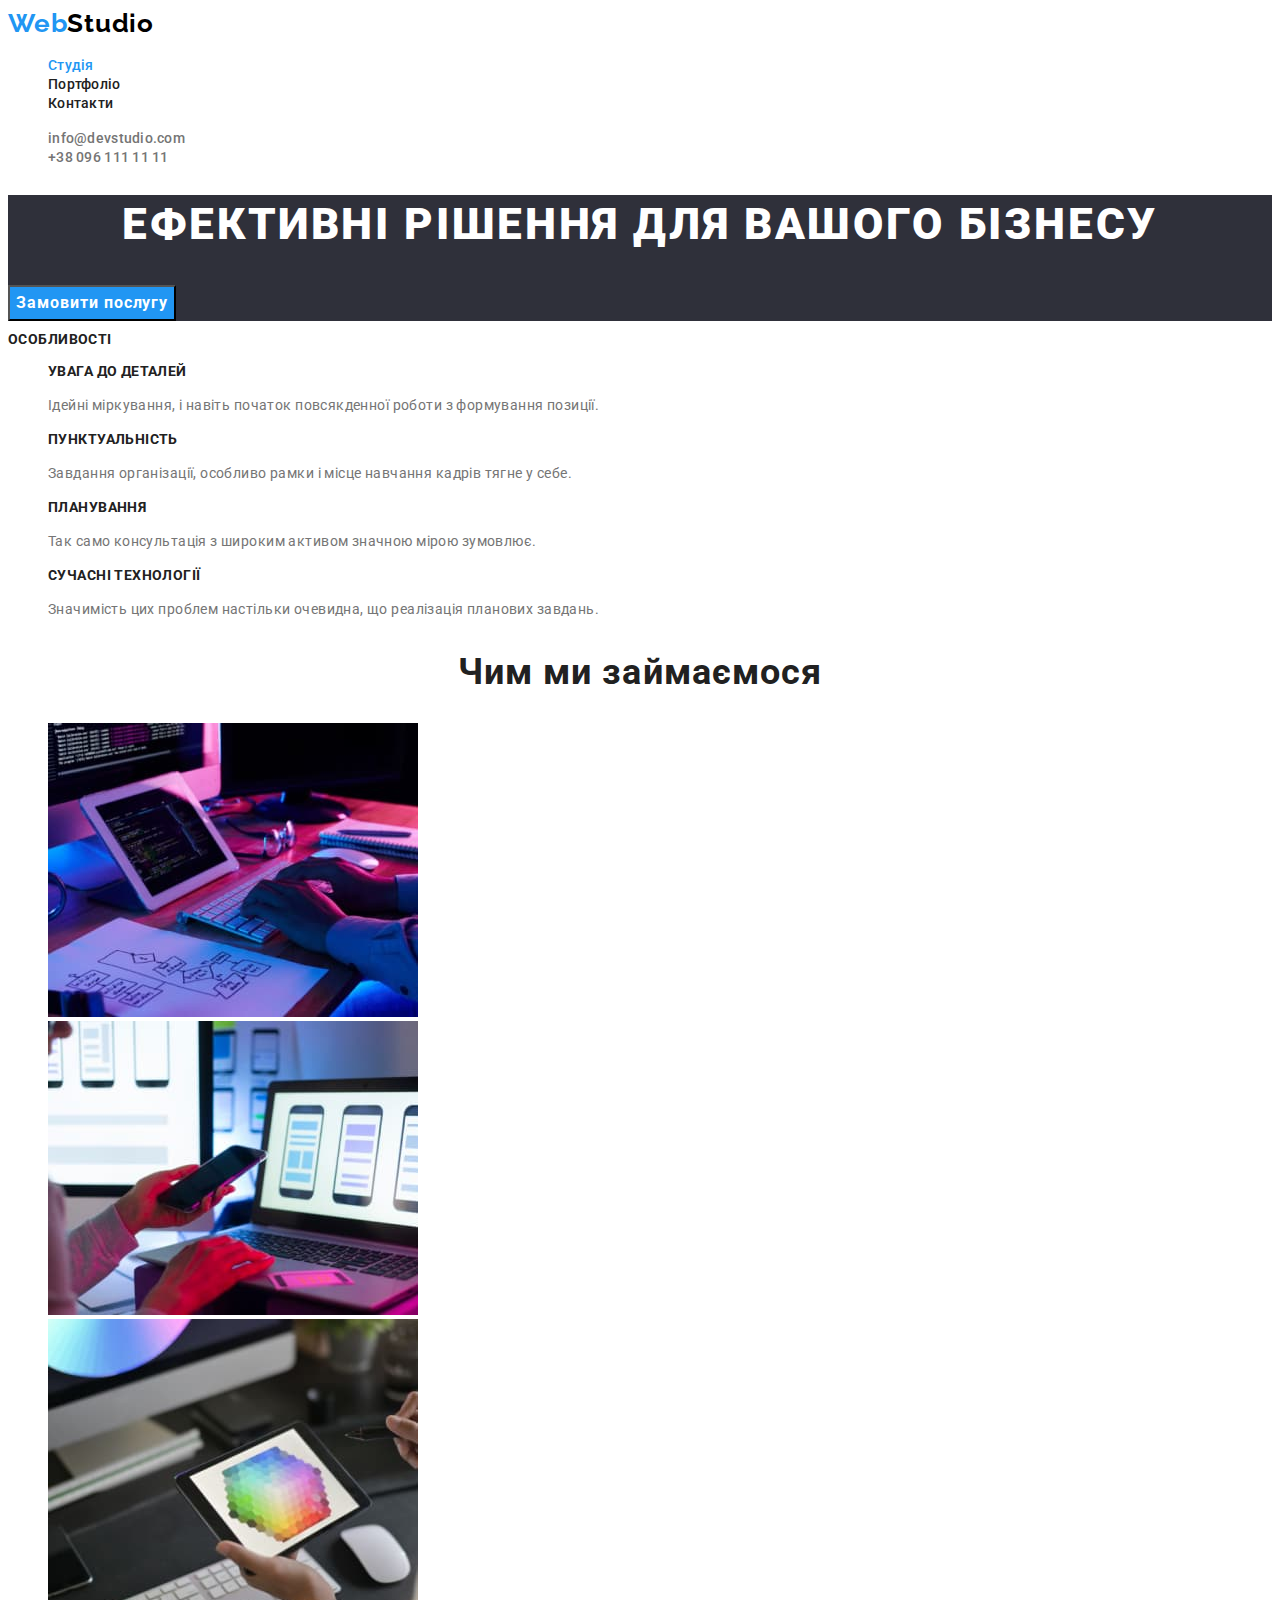
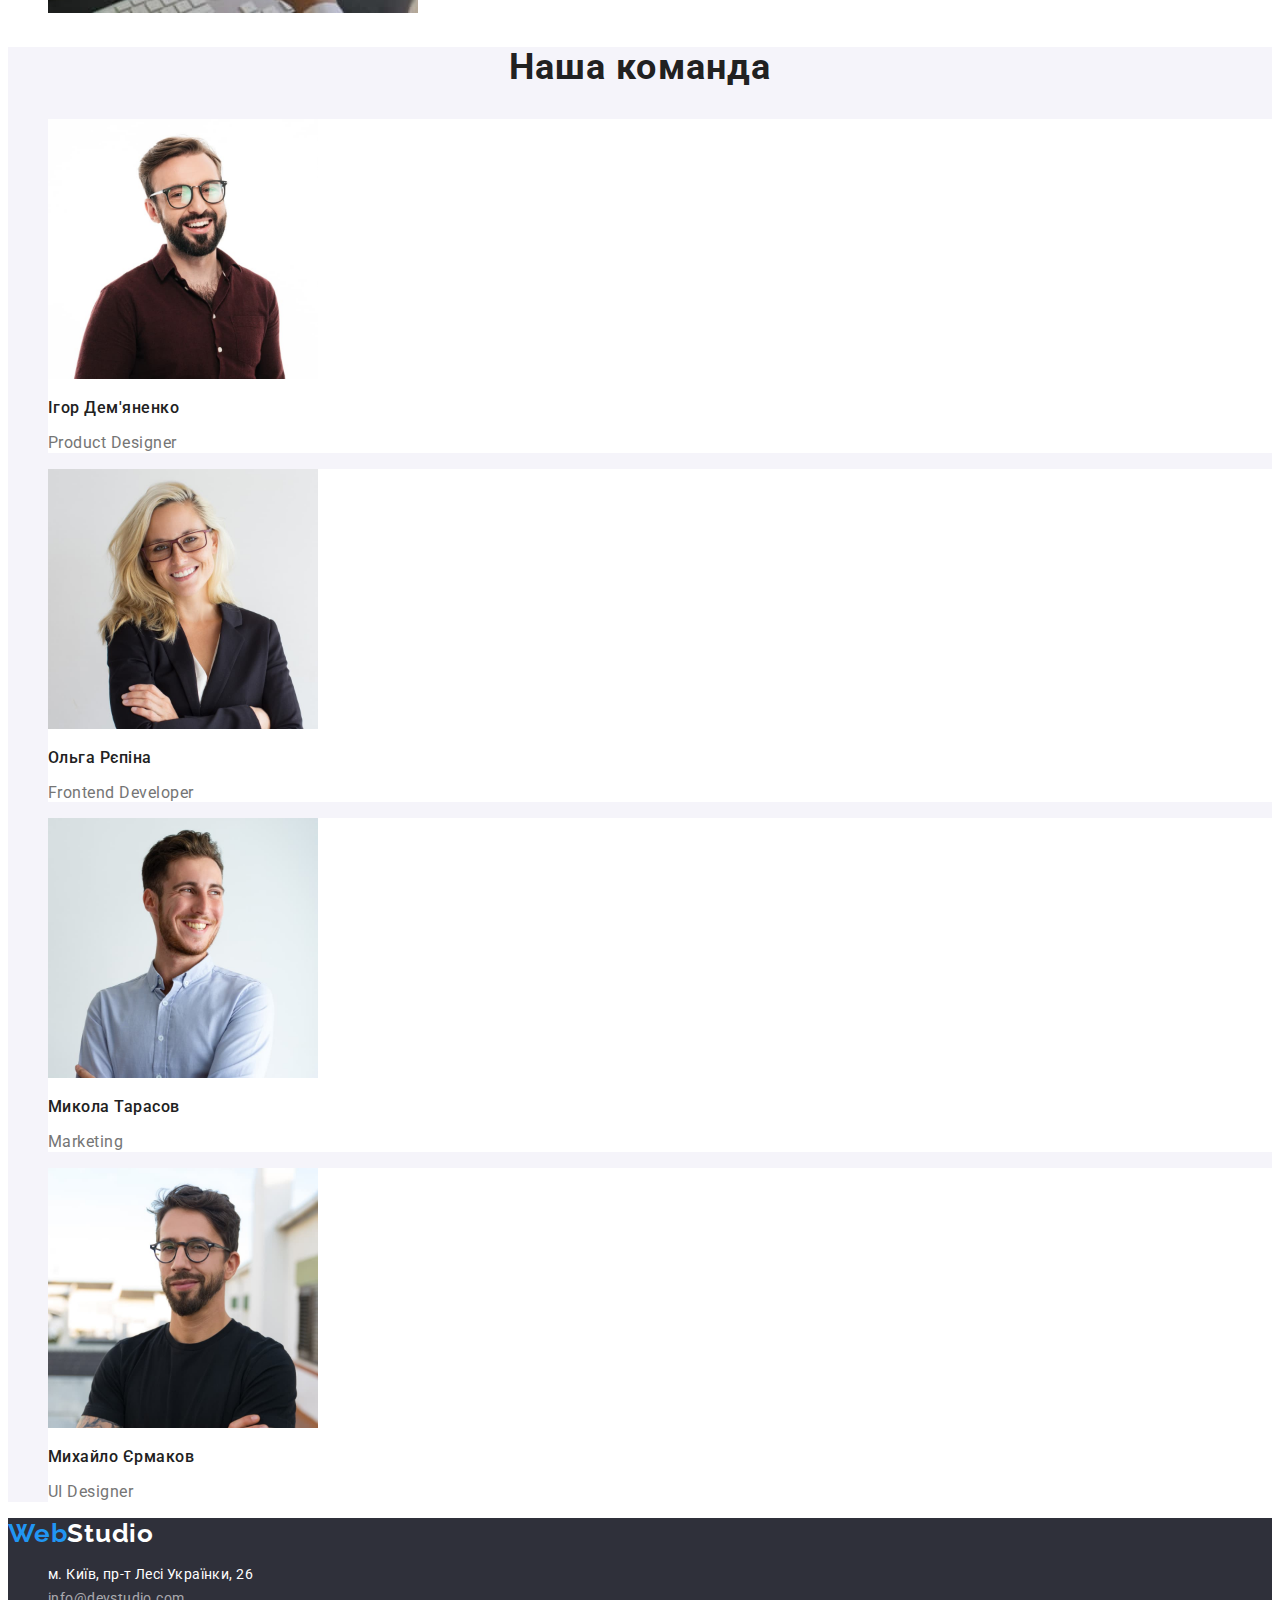
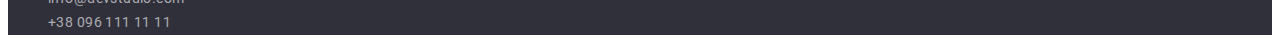
==== index.html @ f4d47941 "Summary" ====
<!DOCTYPE html>
<html lang="uk">
  <head>
    <meta charset="UTF-8" />
    <meta http-equiv="X-UA-Compatible" content="IE=edge" />
    <meta name="viewport" content="width=device-width, initial-scale=1.0" />
    <title>Document</title>
    <link
      href="https://fonts.googleapis.com/css2?family=Raleway:wght@700&family=Roboto:wght@400;500;700;900&display=swap"
      rel="stylesheet"
    />
    <link rel="stylesheet" href="./css/styles.css" />
  </head>

  <body>
    <!--Header nav + cont.-->

    <header>
      <nav>
        <a href="./index.html" class="logo"><span>Web</span>Studio</a>

        <ul class="site-nav">
          <li>
            <a href="./index.html" class="link-current">Студія</a>
          </li>
          <li>
            <a href="./portfolio.html" class="link">Портфоліо</a>
          </li>
          <li>
            <a href="" class="link">Контакти</a>
          </li>
        </ul>
      </nav>

      <ul class="contact-nav">
        <li>
          <a href="mailto:info@devstudio.com">info@devstudio.com</a>
        </li>
        <li>
          <a href="tell:+380961111111">+38 096 111 11 11</a>
        </li>
      </ul>
    </header>

    <main>
      <!--Герой банер с заголовком-->

      <section class="hero">
        <h1 class="hero-title">Ефективні рішення для вашого бізнесу</h1>

        <button type="button" class="button-primary">Замовити послугу</button>
      </section>

      <!--Особливості (ЗАГОЛОВОК h1 прибрати в CSS)-->

      <section class="features">
        <h2 class="title">Особливості</h2>
        <ul>
          <li>
            <h3 class="title">Увага до деталей</h3>
            <p class="features-text">
              Ідейні міркування, і навіть початок повсякденної роботи з формування позиції.
            </p>
          </li>
          <li>
            <h3 class="title">Пунктуальність</h3>
            <p class="features-text">
              Завдання організації, особливо рамки і місце навчання кадрів тягне у себе.
            </p>
          </li>
          <li>
            <h3 class="title">Планування</h3>
            <p class="features-text">
              Так само консультація з широким активом значною мірою зумовлює.
            </p>
          </li>
          <li>
            <h3 class="title">Сучасні технології</h3>
            <p class="features-text">
              Значимість цих проблем настільки очевидна, що реалізація планових завдань.
            </p>
          </li>
        </ul>
      </section>

      <!--Чим ми займаємось-->

      <section class="list-works">
        <h2 class="title">Чим ми займаємося</h2>

        <ul>
          <li>
            <img src="./images/box1.jpg" width="370" alt="верстка сайтів" />
          </li>
          <li>
            <img src="./images/box2.jpg" width="370" alt="зовнішній вигляд веб-сторінок" />
          </li>
          <li><img src="./images/box3.jpg" width="370" alt="дизайн" /></li>
        </ul>
      </section>

      <!--Наша команда-->

      <section class="team">
        <h2 class="title">Наша команда</h2>

        <ul>
          <li class="team-user1">
            <img src="./images/1.jpg" width="270" alt="чоловік в окулярах" />
            <h3 class="title-users">Ігор Дем'яненко</h3>
            <p class="text">Product Designer</p>
          </li>

          <li class="team-user2">
            <img src="./images/2.jpg" width="270" alt="дівчина в окулярах та піджаку" />
            <h3 class="title-users">Ольга Рєпіна</h3>
            <p class="text">Frontend Developer</p>
          </li>

          <li class="team-user3">
            <img src="./images/3.jpg" width="270" alt="чоловік в світлій сорочці" />
            <h3 class="title-users">Микола Тарасов</h3>
            <p class="text">Marketing</p>
          </li>

          <li class="team-user4">
            <img src="./images/4.jpg" width="270" alt="чоловік в футболці з бородою" />
            <h3 class="title-users">Михайло Єрмаков</h3>
            <p class="text">UI Designer</p>
          </li>
        </ul>
      </section>
    </main>

    <!--Підвал-->

    <footer>
      <a href="./index.html" class="logo-secondary"><span>Web</span>Studio</a>

      <address>
        <ul>
          <li>
            <a
              class="link-maps"
              href="https://goo.gl/maps/CPtrU1FHBa2aNyZL9"
              target="_blank"
              rel="noopener noreferrer"
              >м. Київ, пр-т Лесі Українки, 26</a
            >
          </li>
          <li>
            <a class="contact-nav-secondary" href="mailto:info@devstudio.com">info@devstudio.com</a>
          </li>
          <li>
            <a class="contact-nav-secondary" href="tell:+380961111111">+38 096 111 11 11</a>
          </li>
        </ul>
      </address>
    </footer>
  </body>
</html>
---- css/styles.css ----
/* цвет остновного текста #212121 */
/* вторичный цвет текста  #757575 */

/* основной фон background: #FFFFFF; */
/* фон команда background: #F5F4FA; */
/* футер фон background: #2F303A; */

/* синий цвет кнопки и Веб #2196F3 */
/* белый #212121 */
/* текст с прозрачн  color: rgba(255, 255, 255, 0.6); */
/* цвет остновного текста #212121 */

:root {
  /* текс */
  --primary-text-color: #757575;
  --title-text-color: #212121;
  --accent-text-color: #2196f3;
  --logo-black-color: #000000;
  --base-white-color: #ffffff;

  /* фон */
  --primary-bg-color: #ffffff;
  --accent-bg-color: #2f303a;
  --accent-secondary-bg-color: #2196f3;
  --base-white-bg-color: #ffffff;
  --secondary-bg-color: #f5f4fa;
}

body {
  color: var(--primary-text-color);
  background-color: var(--primary-bg-color);

  font-family: 'Roboto', sans-serif;
}

ul {
  list-style: none;
}

/* Header nav+cont. */
header {
}

.logo {
  color: var(--logo-black-color);

  font-family: 'Raleway', sans-serif;
  font-style: normal;
  font-weight: 700;
  font-size: 26px;
  line-height: 1.19;
  letter-spacing: 0.03em;
  text-decoration: none;
}

.logo span {
  color: var(--accent-text-color);
}

.site-nav a {
  color: var(--title-text-color);

  font-weight: 500;
  font-size: 14px;
  line-height: 1.14;
  letter-spacing: 0.02em;
  text-decoration: none;
}

.contact-nav a {
  color: var(--primary-text-color);

  font-weight: 500;
  font-size: 14px;
  line-height: 1.14;
  letter-spacing: 0.02em;
  text-decoration: none;
}

.site-nav .link:hover,
.site-nav .link:focus {
  color: var(--accent-text-color);
}

.site-nav .link-current {
  color: var(--accent-text-color);
}

.contact-nav :hover,
.contact-nav :focus {
  color: var(--accent-text-color);
}

/* Герой банер с заголовком */

.hero {
  background-color: var(--accent-bg-color);
}

.hero-title {
  color: var(--base-white-color);

  font-weight: 900;
  font-size: 44px;
  line-height: 1.36;
  text-align: center;
  letter-spacing: 0.06em;
  text-transform: uppercase;
}

/* Button */

.button-primary {
    cursor: pointer;

  color: var(--base-white-color);
  background-color: var(--accent-secondary-bg-color);

  font-family: inherit;
  font-weight: 700;
  font-size: 16px;
  line-height: 1.88;
  display: flex;
  align-items: center;
  text-align: center;
  letter-spacing: 0.06em;
}

.button-secondary {
    cursor: pointer;

  color: var(--title-text-color);
  background: var(--secondary-bg-color);

  font-family: inherit;
  font-weight: 500;
  font-size: 16px;
  line-height: 1.63;
  text-align: center;
  letter-spacing: 0.03em;
}

.button-secondary:hover,
.button-secondary:focus {
  color: var(--base-white-color);
  background-color: var(--accent-secondary-bg-color);
}

/* Особливості (ЗАГОЛОВОК h2 прибрати в CSS) */

.features {
}
.title-portfolio {
  color: var(--title-text-color);
}

.features .title {
  color: var(--title-text-color);

  font-weight: 700;
  font-size: 14px;
  line-height: 1.14;
  letter-spacing: 0.03em;
  text-transform: uppercase;
}

.features-text {

  font-size: 14px;
  line-height: 1.71;
  letter-spacing: 0.03em;
}

/* чим ми займаємось */
.list-works {
}

.list-works .title {
  color: var(--title-text-color);

  font-weight: 700;
  font-size: 36px;
  line-height: 1.16;
  text-align: center;
  letter-spacing: 0.03em;
}

/* наша команда */

.team {
  background-color: var(--secondary-bg-color);
}

.team .title {
  color: var(--title-text-color);

  font-weight: 700;
  font-size: 36px;
  line-height: 1.16;
  text-align: center;
  letter-spacing: 0.03em;
}

.team .title-users {
  color: var(--title-text-color);

  font-weight: 500;
  font-size: 16px;
  line-height: 1.18;
  letter-spacing: 0.03em;
}

.team .text {

  font-size: 16px;
  line-height: 1.18;
  letter-spacing: 0.03em;
}

.team-user1 {
  background-color: var(--base-white-bg-color);
}

.team-user2 {
  background-color: var(--base-white-bg-color);
}

.team-user3 {
  background-color: var(--base-white-bg-color);
}

.team-user4 {
  background-color: var(--base-white-bg-color);
}

/* Подвал  */

footer {
  background-color: var(--accent-bg-color);
}

.logo-secondary {
  color: var(--base-white-color);

  font-family: 'Raleway', sans-serif;
  font-style: normal;
  font-weight: 700;
  font-size: 26px;
  line-height: 1.19;
  letter-spacing: 0.03em;
  text-decoration: none;
}

.logo-secondary span {
  color: var(--accent-text-color);
}

address {
  font-style: normal;
  font-weight: 400;
  font-size: 14px;
  line-height: 1.71;
  letter-spacing: 0.03em;
}

.link-maps {
  color: var(--base-white-color);
  text-decoration: none;
}

.contact-nav-secondary {
  color: rgba(255, 255, 255, 0.6);
  text-decoration: none;
}

.contact-nav-secondary:hover,
.contact-nav-secondary:focus {
  color: var(--accent-text-color);
}

.link-maps:hover,
.link-maps:focus {
  color: var(--accent-text-color);
}

/* Портфолио */

.main-portfolio {
  background-color: var(--primary-bg-color);
}

.list-menu {
}

.list-filter {
}

.list-filter .title {
  color: var(--title-text-color);

  font-weight: 700;
  font-size: 18px;
  line-height: 2;
  letter-spacing: 0.06em;
}

.list-filter .text {
  color: var(--primary-text-color);

  font-size: 16px;
  line-height: 1.88;
  letter-spacing: 0.03em;
}

.link-filter {
    text-decoration: none;
}
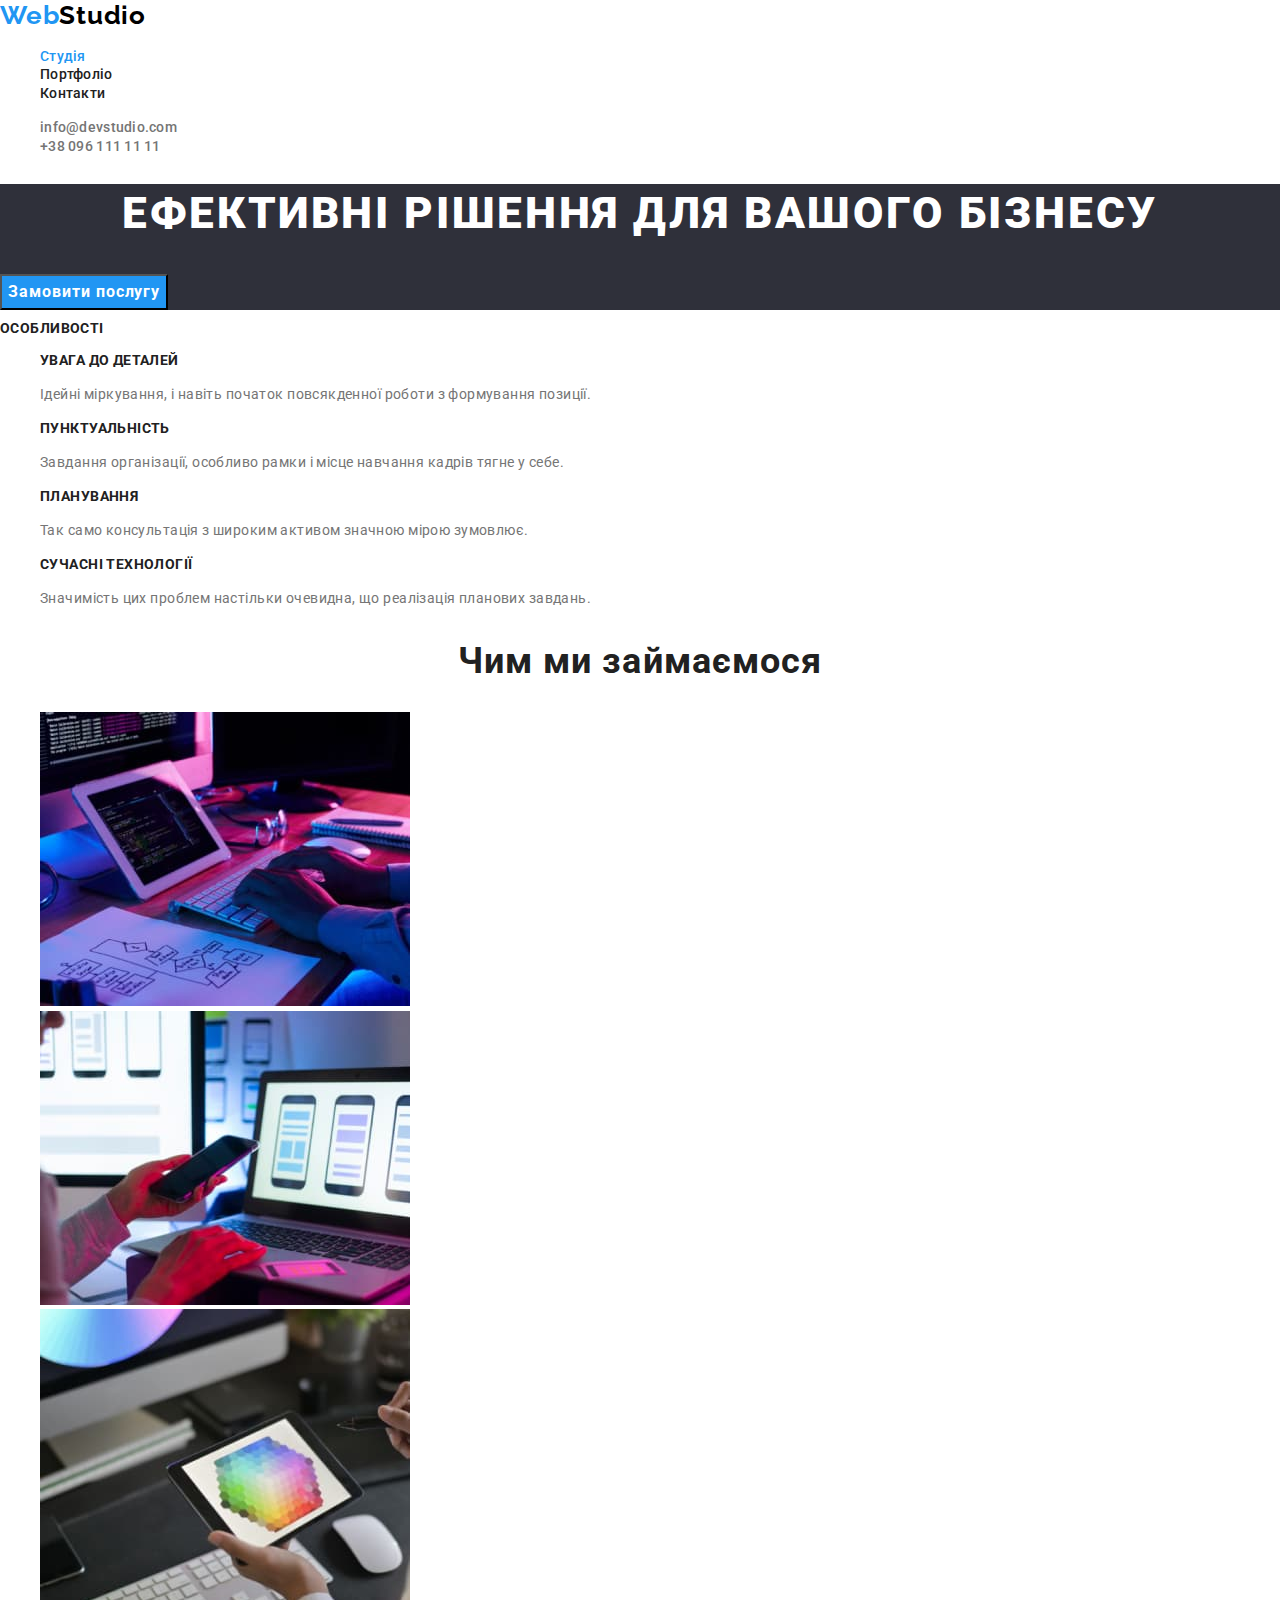
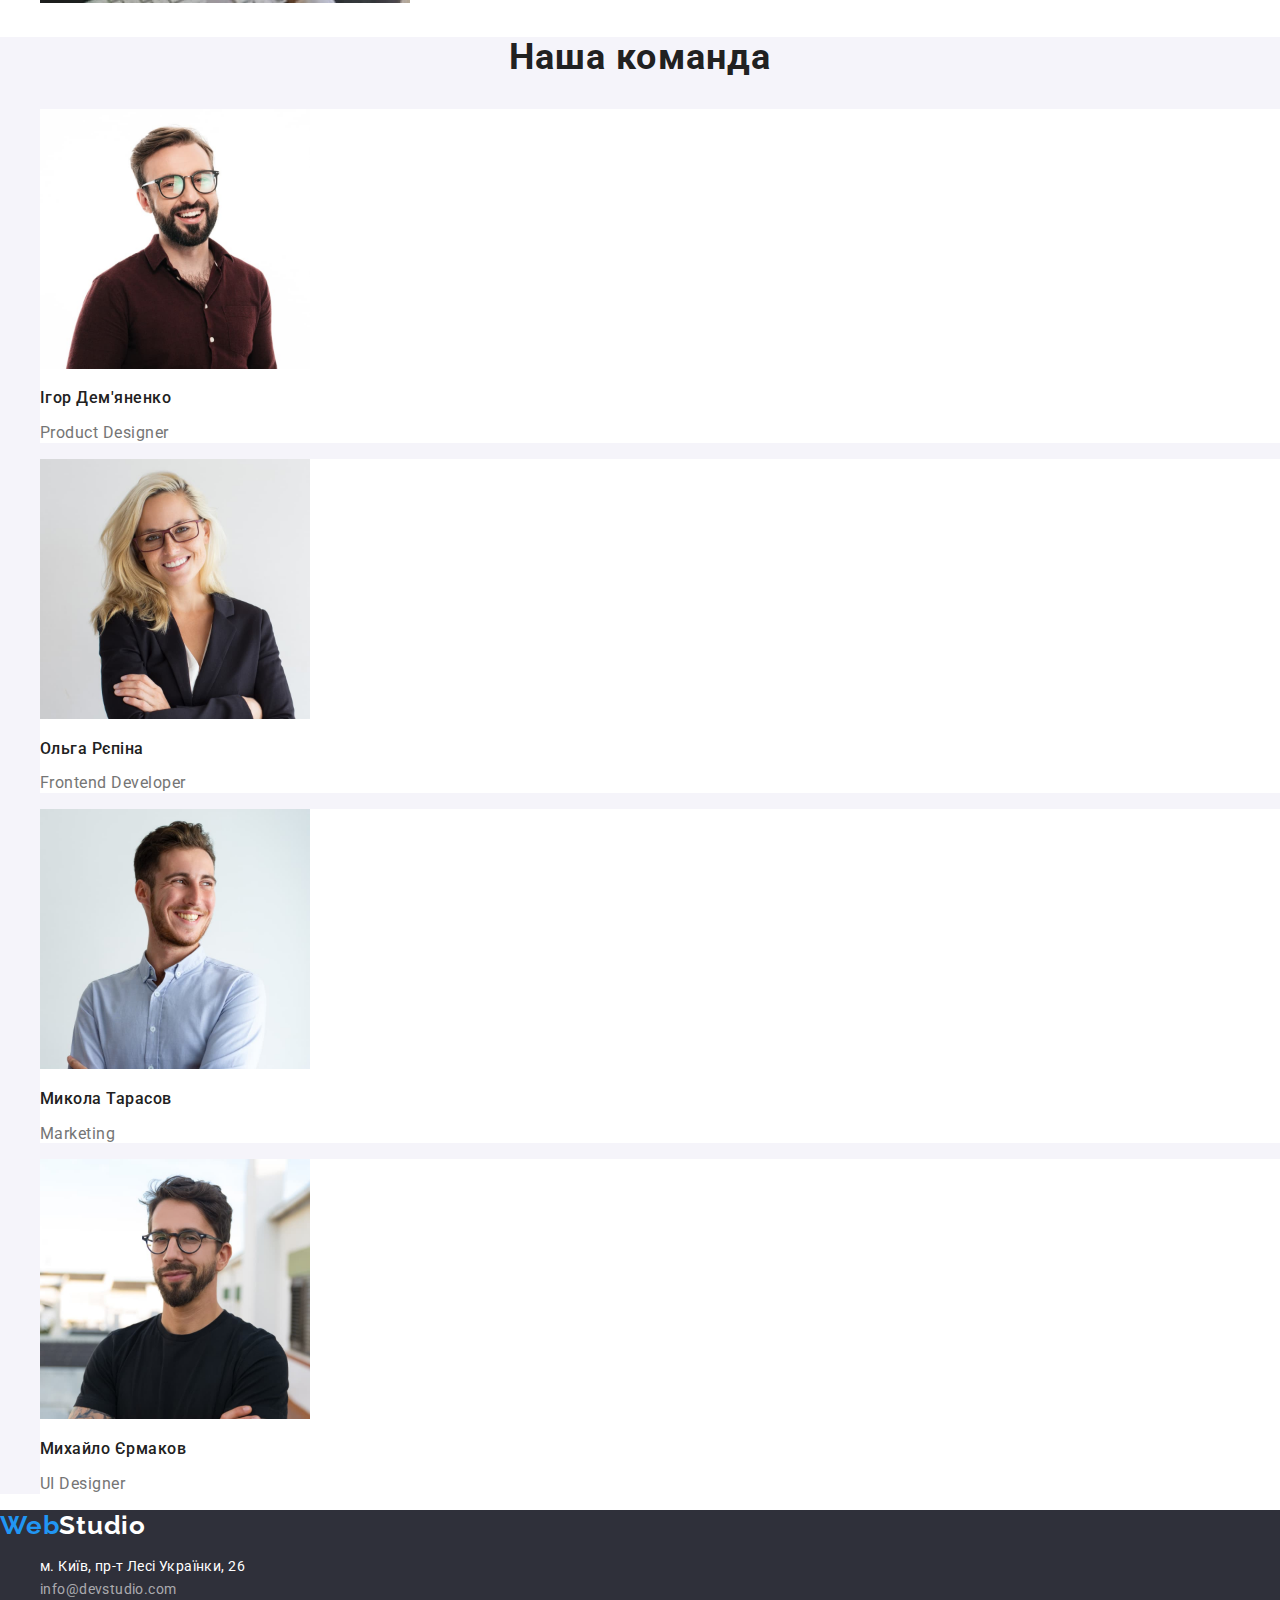
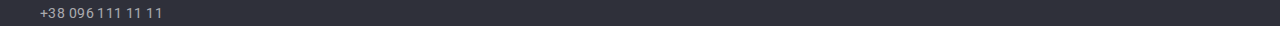
==== commit 8106ad8c: "Summary" ====
--- a/index.html
+++ b/index.html
@@ -9,6 +9,7 @@
       href="https://fonts.googleapis.com/css2?family=Raleway:wght@700&family=Roboto:wght@400;500;700;900&display=swap"
       rel="stylesheet"
     />
+    <link rel="stylesheet" href="https://cdnjs.cloudflare.com/ajax/libs/modern-normalize/1.1.0/modern-normalize.min.css">
     <link rel="stylesheet" href="./css/styles.css" />
   </head>
 
--- a/css/styles.css
+++ b/css/styles.css
@@ -26,6 +26,15 @@
   --secondary-bg-color: #f5f4fa;
 }
 
+html {
+  box-sizing: border-box;
+}
+*,
+*::before,
+*::after {
+  box-sizing: inherit;
+}
+
 body {
   color: var(--primary-text-color);
   background-color: var(--primary-bg-color);
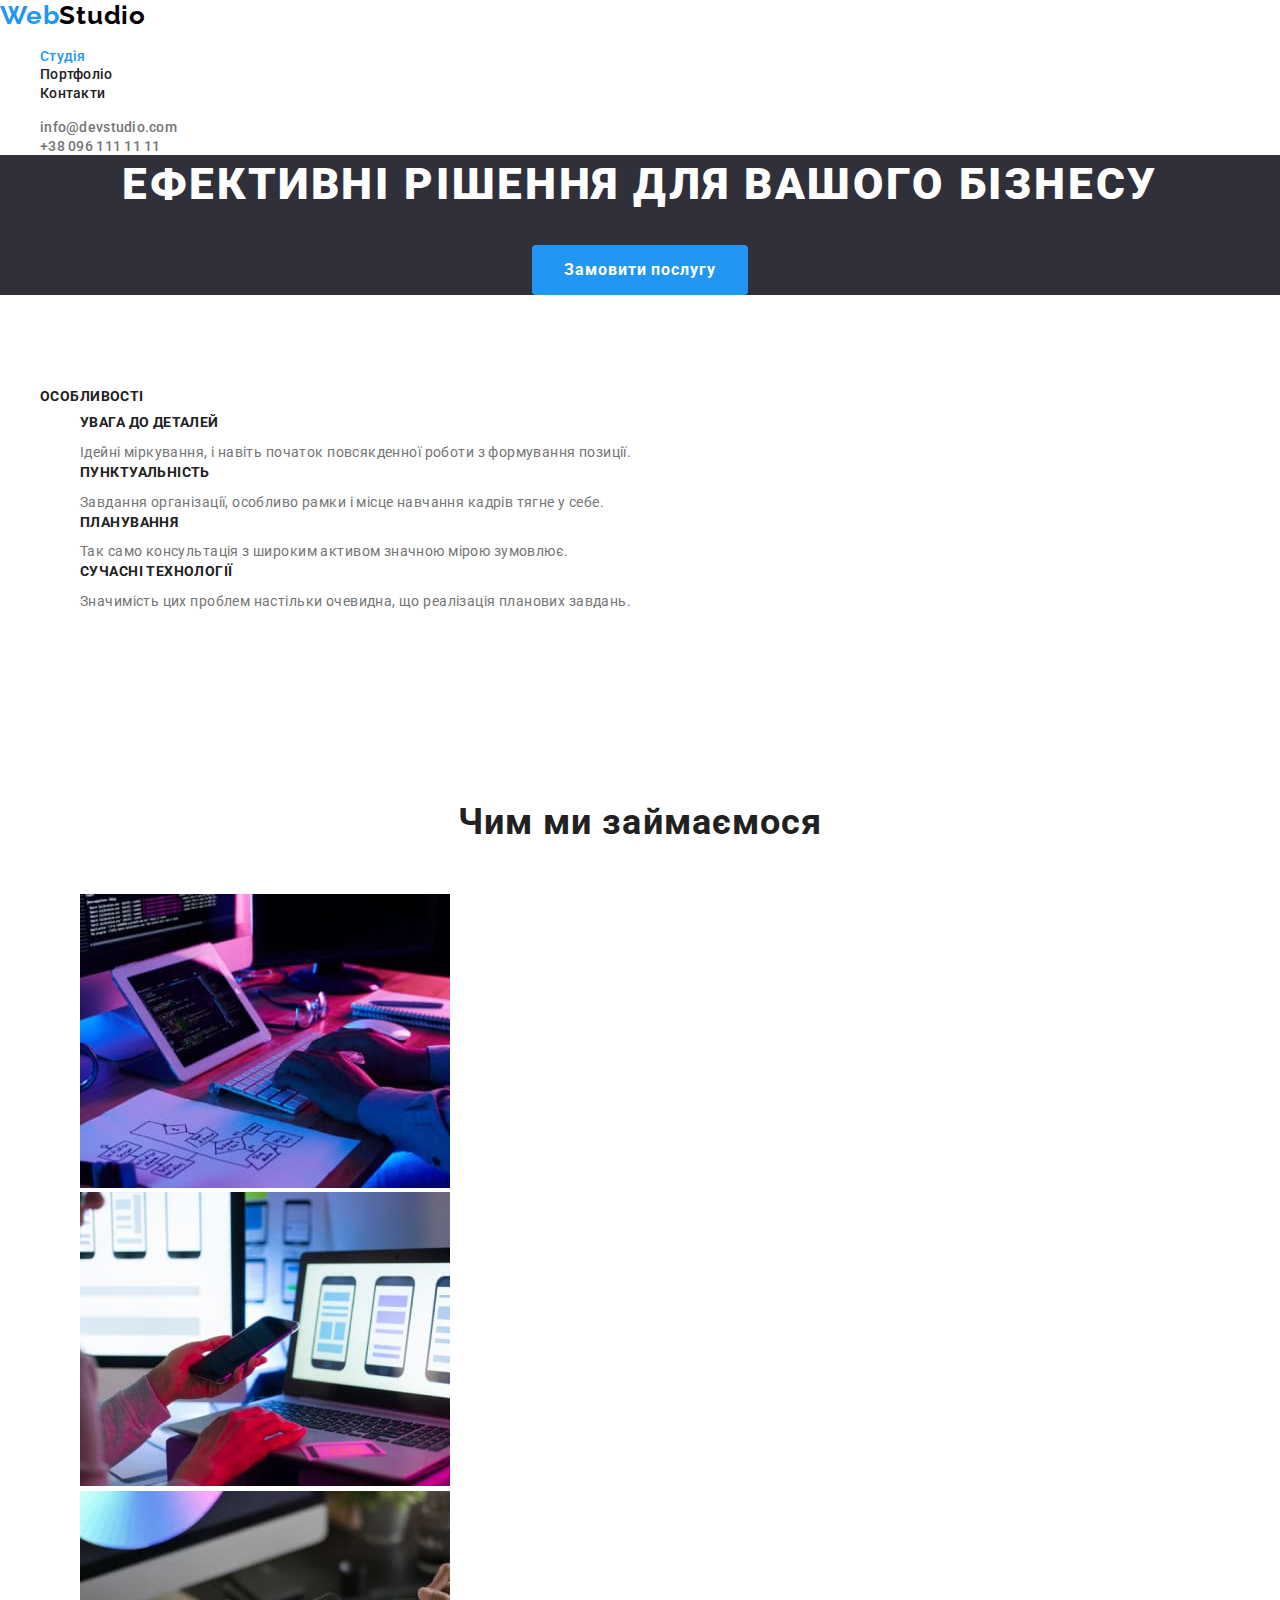
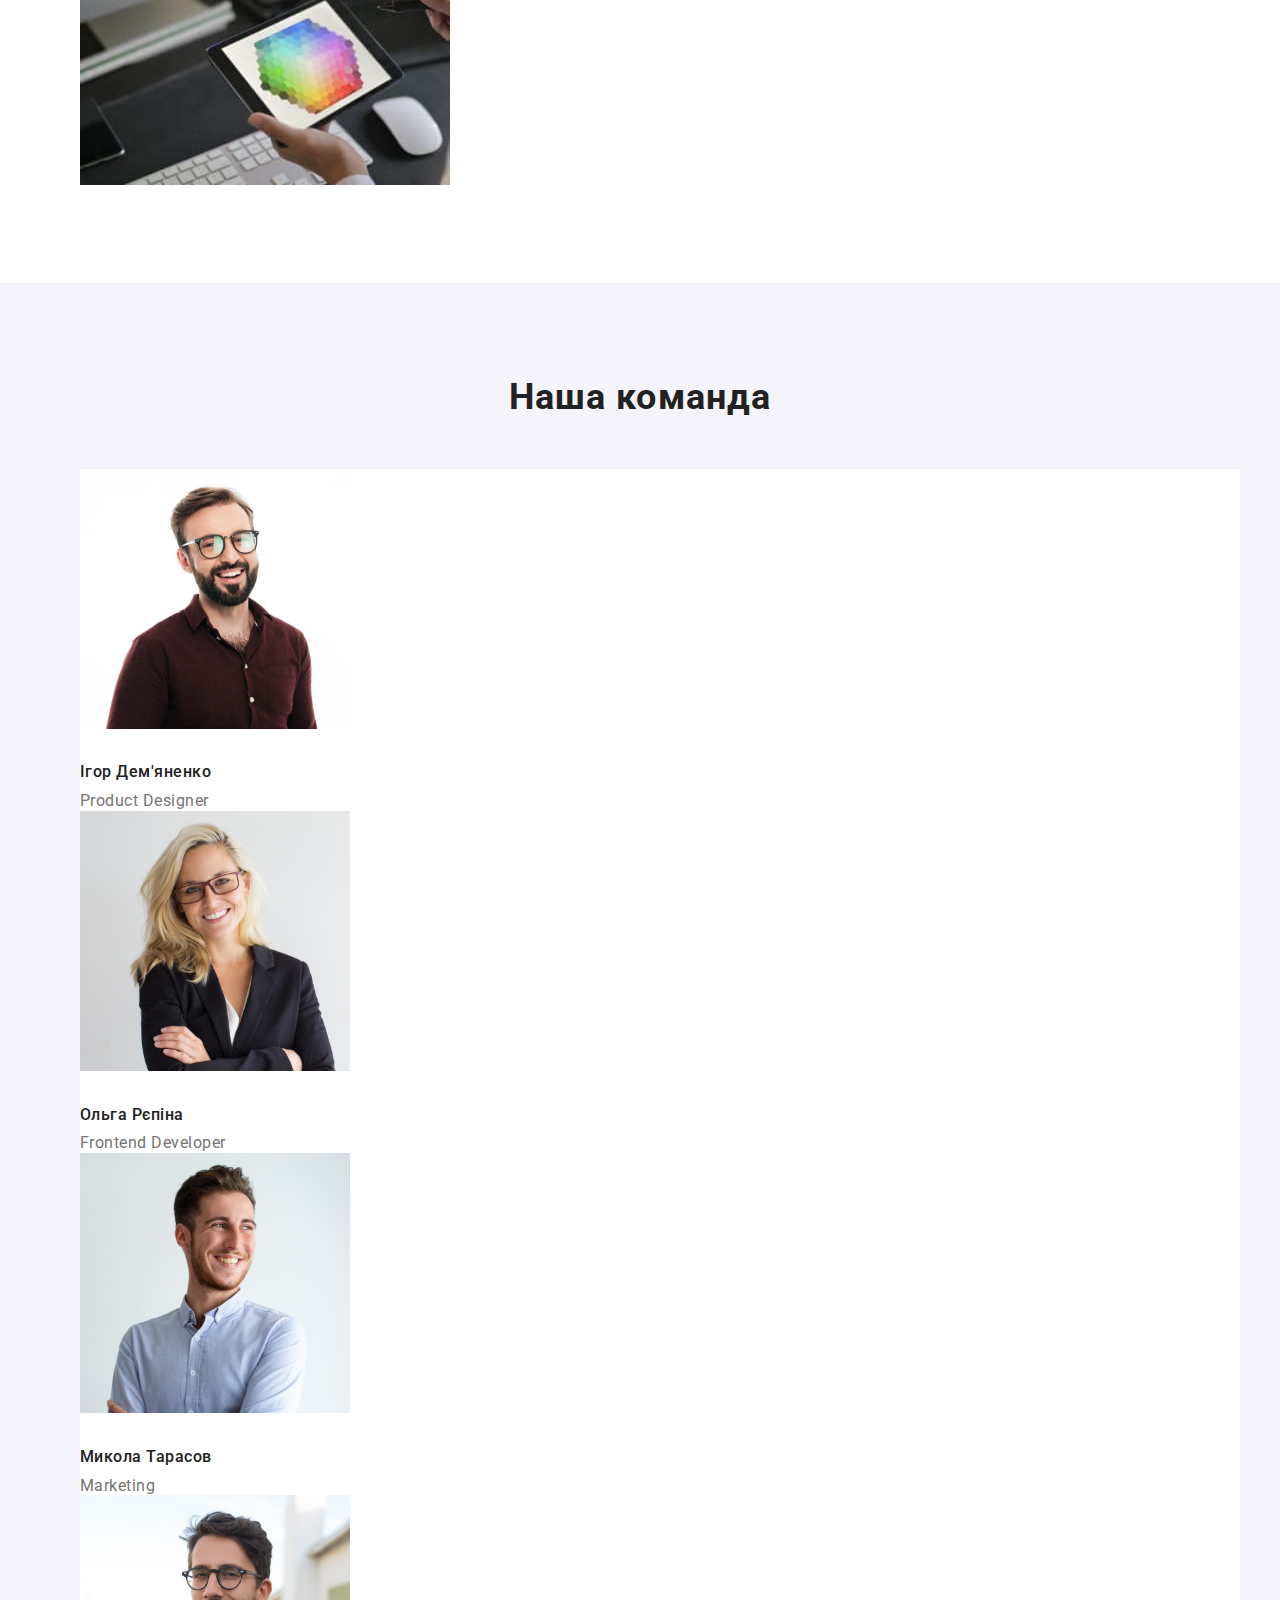
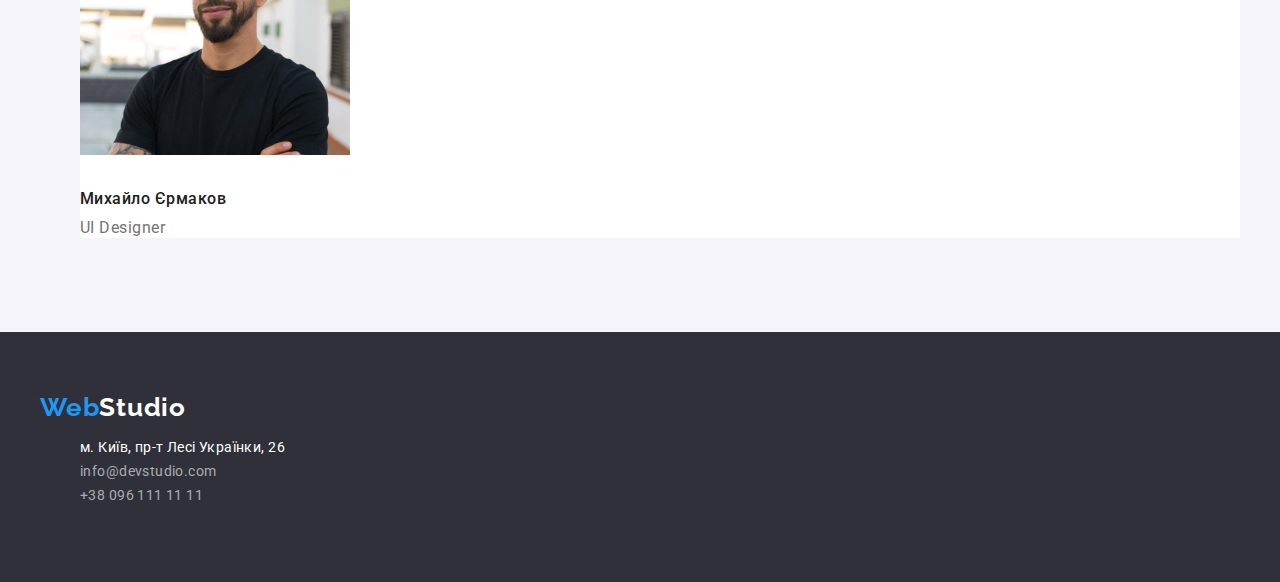
==== commit 51119bae: "Summary" ====
--- a/index.html
+++ b/index.html
@@ -16,8 +16,10 @@
   <body>
     <!--Header nav + cont.-->
 
-    <header>
-      <nav>
+    <header class="page-header">
+
+      <div class="container-header">
+        <nav>
         <a href="./index.html" class="logo"><span>Web</span>Studio</a>
 
         <ul class="site-nav">
@@ -32,7 +34,7 @@
           </li>
         </ul>
       </nav>
-
+      
       <ul class="contact-nav">
         <li>
           <a href="mailto:info@devstudio.com">info@devstudio.com</a>
@@ -41,6 +43,7 @@
           <a href="tell:+380961111111">+38 096 111 11 11</a>
         </li>
       </ul>
+      </div>
     </header>
 
     <main>
@@ -55,8 +58,11 @@
       <!--Особливості (ЗАГОЛОВОК h1 прибрати в CSS)-->
 
       <section class="features">
-        <h2 class="title">Особливості</h2>
-        <ul>
+        
+
+        <div class="container">
+          <h2 class="title">Особливості</h2>
+           <ul class="block-list">
           <li>
             <h3 class="title">Увага до деталей</h3>
             <p class="features-text">
@@ -82,14 +88,18 @@
             </p>
           </li>
         </ul>
+        </div>
+
+       
       </section>
 
       <!--Чим ми займаємось-->
 
       <section class="list-works">
-        <h2 class="title">Чим ми займаємося</h2>
+        <div class="container">
+           <h2 class="title">Чим ми займаємося</h2>
 
-        <ul>
+        <ul class="block-list">
           <li>
             <img src="./images/box1.jpg" width="370" alt="верстка сайтів" />
           </li>
@@ -98,45 +108,53 @@
           </li>
           <li><img src="./images/box3.jpg" width="370" alt="дизайн" /></li>
         </ul>
+        </div>
+
       </section>
 
       <!--Наша команда-->
 
       <section class="team">
-        <h2 class="title">Наша команда</h2>
 
-        <ul>
+        <div class="container">
+           <h2 class="title">Наша команда</h2>
+
+        <ul class="block-list">
           <li class="team-user1">
-            <img src="./images/1.jpg" width="270" alt="чоловік в окулярах" />
+            <img class="foto-users" src="./images/1.jpg" width="270" alt="чоловік в окулярах" />
             <h3 class="title-users">Ігор Дем'яненко</h3>
             <p class="text">Product Designer</p>
           </li>
 
           <li class="team-user2">
-            <img src="./images/2.jpg" width="270" alt="дівчина в окулярах та піджаку" />
+            <img class="foto-users" src="./images/2.jpg" width="270" alt="дівчина в окулярах та піджаку" />
             <h3 class="title-users">Ольга Рєпіна</h3>
             <p class="text">Frontend Developer</p>
           </li>
 
           <li class="team-user3">
-            <img src="./images/3.jpg" width="270" alt="чоловік в світлій сорочці" />
+            <img class="foto-users" src="./images/3.jpg" width="270" alt="чоловік в світлій сорочці" />
             <h3 class="title-users">Микола Тарасов</h3>
             <p class="text">Marketing</p>
           </li>
 
           <li class="team-user4">
-            <img src="./images/4.jpg" width="270" alt="чоловік в футболці з бородою" />
+            <img class="foto-users" src="./images/4.jpg" width="270" alt="чоловік в футболці з бородою" />
             <h3 class="title-users">Михайло Єрмаков</h3>
             <p class="text">UI Designer</p>
           </li>
         </ul>
+        </div>
+       
       </section>
     </main>
 
     <!--Підвал-->
 
     <footer>
-      <a href="./index.html" class="logo-secondary"><span>Web</span>Studio</a>
+
+      <div class="container-footer">
+        <a href="./index.html" class="logo-secondary"><span>Web</span>Studio</a>
 
       <address>
         <ul>
@@ -157,6 +175,8 @@
           </li>
         </ul>
       </address>
+      </div>
+      
     </footer>
   </body>
 </html>
--- a/css/styles.css
+++ b/css/styles.css
@@ -40,15 +40,31 @@
   background-color: var(--primary-bg-color);
 
   font-family: 'Roboto', sans-serif;
+  
 }
 
 ul {
   list-style: none;
 }
 
+/* Page Header */
+
+.container-header {
+  margin-top: 0;
+  margin-bottom: 0;
+  padding-top: 0;
+  padding-bottom: 0;
+
+}
+.container {
+  margin-left: auto;
+  margin-right: auto;
+  width: 1200px;
+  padding-top: 94px;
+  padding-bottom: 94px;
+}
+
 /* Header nav+cont. */
-header {
-}
 
 .logo {
   color: var(--logo-black-color);
@@ -76,6 +92,10 @@
   text-decoration: none;
 }
 
+.contact-nav {
+  margin-top: 0;
+  margin-bottom: 0;
+}
 .contact-nav a {
   color: var(--primary-text-color);
 
@@ -104,6 +124,8 @@
 
 .hero {
   background-color: var(--accent-bg-color);
+  text-align: center;
+  margin-bottom: 0;
 }
 
 .hero-title {
@@ -115,6 +137,9 @@
   text-align: center;
   letter-spacing: 0.06em;
   text-transform: uppercase;
+
+  margin-top: 0;
+  margin-bottom: 30px;
 }
 
 /* Button */
@@ -133,6 +158,14 @@
   align-items: center;
   text-align: center;
   letter-spacing: 0.06em;
+
+  border-radius: 4px;
+  padding: 10px 32px;
+  margin-left: auto;
+  margin-right: auto;
+  border: none;
+
+
 }
 
 .button-secondary {
@@ -147,6 +180,13 @@
   line-height: 1.63;
   text-align: center;
   letter-spacing: 0.03em;
+
+  border-radius: 4px;
+  padding: 6px 22px;
+  min-width: 130px;
+  border: none;
+  
+
 }
 
 .button-secondary:hover,
@@ -158,7 +198,14 @@
 /* Особливості (ЗАГОЛОВОК h2 прибрати в CSS) */
 
 .features {
-}
+
+}
+.block {
+  margin-top: 0;
+  margin-bottom: 0;
+}
+
+
 .title-portfolio {
   color: var(--title-text-color);
 }
@@ -171,6 +218,9 @@
   line-height: 1.14;
   letter-spacing: 0.03em;
   text-transform: uppercase;
+
+  margin-top: 0;
+  margin-bottom: 10px;
 }
 
 .features-text {
@@ -178,10 +228,24 @@
   font-size: 14px;
   line-height: 1.71;
   letter-spacing: 0.03em;
+
+  margin-top: 0;
+  margin-bottom: 0;
 }
 
 /* чим ми займаємось */
+
+.block-list {
+  padding-top: 0;
+  padding-bottom: 0;
+  margin-top: 0;
+  margin-bottom: 0;
+}
+
 .list-works {
+  padding-top: 0;
+  padding-bottom: 0;
+
 }
 
 .list-works .title {
@@ -192,12 +256,18 @@
   line-height: 1.16;
   text-align: center;
   letter-spacing: 0.03em;
+
+  margin-top: 0;
+  margin-bottom: 50px;
+  
 }
 
 /* наша команда */
 
 .team {
   background-color: var(--secondary-bg-color);
+    padding-top: 0;
+  padding-bottom: 0;
 }
 
 .team .title {
@@ -208,6 +278,9 @@
   line-height: 1.16;
   text-align: center;
   letter-spacing: 0.03em;
+
+  margin-top: 0;
+  margin-bottom: 50px;
 }
 
 .team .title-users {
@@ -217,6 +290,10 @@
   font-size: 16px;
   line-height: 1.18;
   letter-spacing: 0.03em;
+
+  margin-top: 0;
+  margin-bottom: 10px;
+
 }
 
 .team .text {
@@ -225,6 +302,10 @@
   line-height: 1.18;
   letter-spacing: 0.03em;
 }
+.foto-users {
+  margin-top: 0;
+  margin-bottom: 30px;
+}
 
 .team-user1 {
   background-color: var(--base-white-bg-color);
@@ -248,6 +329,14 @@
   background-color: var(--accent-bg-color);
 }
 
+.container-footer {
+  margin-left: auto;
+  margin-right: auto;
+  width: 1200px;
+  padding-top: 60px;
+  padding-bottom: 60px;
+}
+
 .logo-secondary {
   color: var(--base-white-color);
 
@@ -259,6 +348,7 @@
   letter-spacing: 0.03em;
   text-decoration: none;
 }
+
 
 .logo-secondary span {
   color: var(--accent-text-color);
@@ -297,12 +387,34 @@
 .main-portfolio {
   background-color: var(--primary-bg-color);
 }
+.page-header-portfolio{
+  margin-top: 0;
+  margin-bottom: 0;
+  padding top: 0;
+  padding bottom: 0;
+}
 
 .list-menu {
+  margin-top: 0;
+  margin-bottom: 34px;
 }
 
 .list-filter {
 }
+.link-filter,
+.title,
+.text {
+  margin-top: 0;
+  margin-bottom: 0;
+}
+
+.list-filter-choice {
+  margin-bottom: 30px;
+}
+.foto-filter {
+  margin-bottom: 20px;
+}
+
 
 .list-filter .title {
   color: var(--title-text-color);
@@ -311,6 +423,8 @@
   font-size: 18px;
   line-height: 2;
   letter-spacing: 0.06em;
+
+  margin-bottom: 4px;
 }
 
 .list-filter .text {
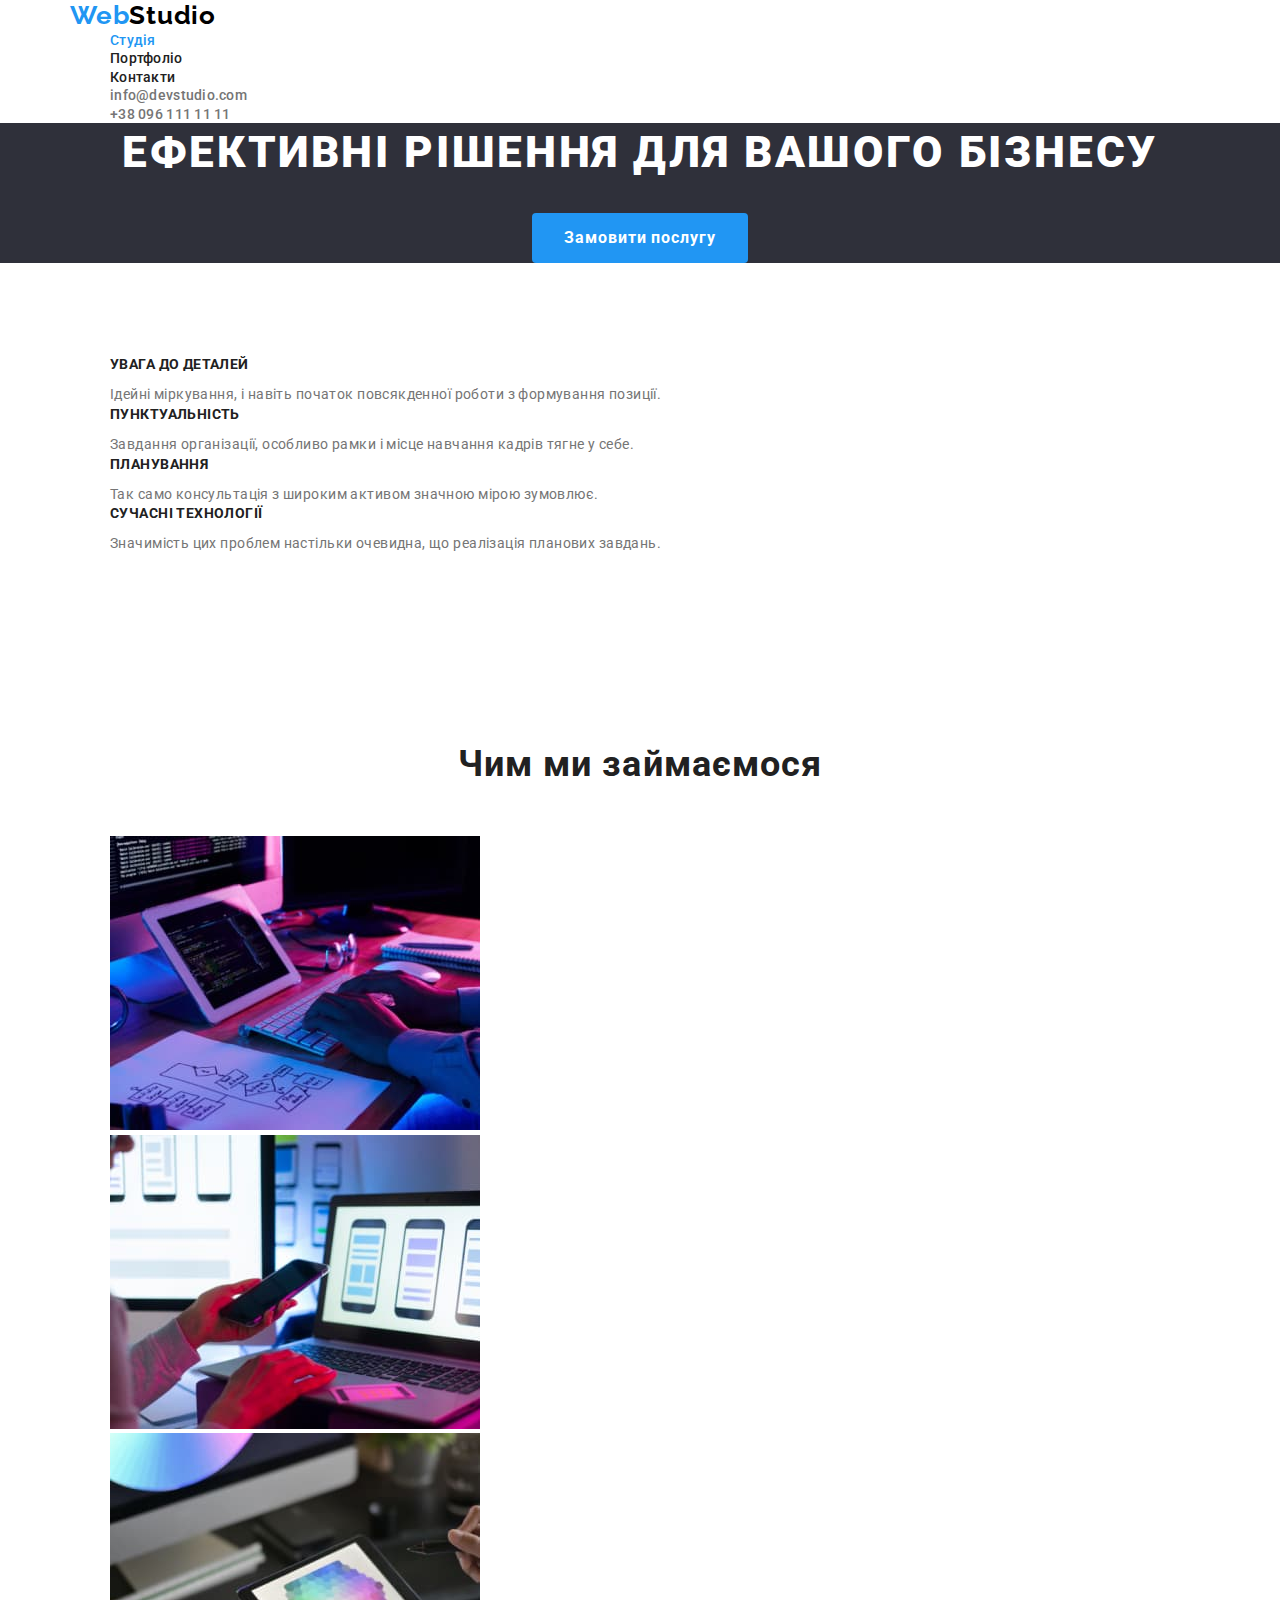
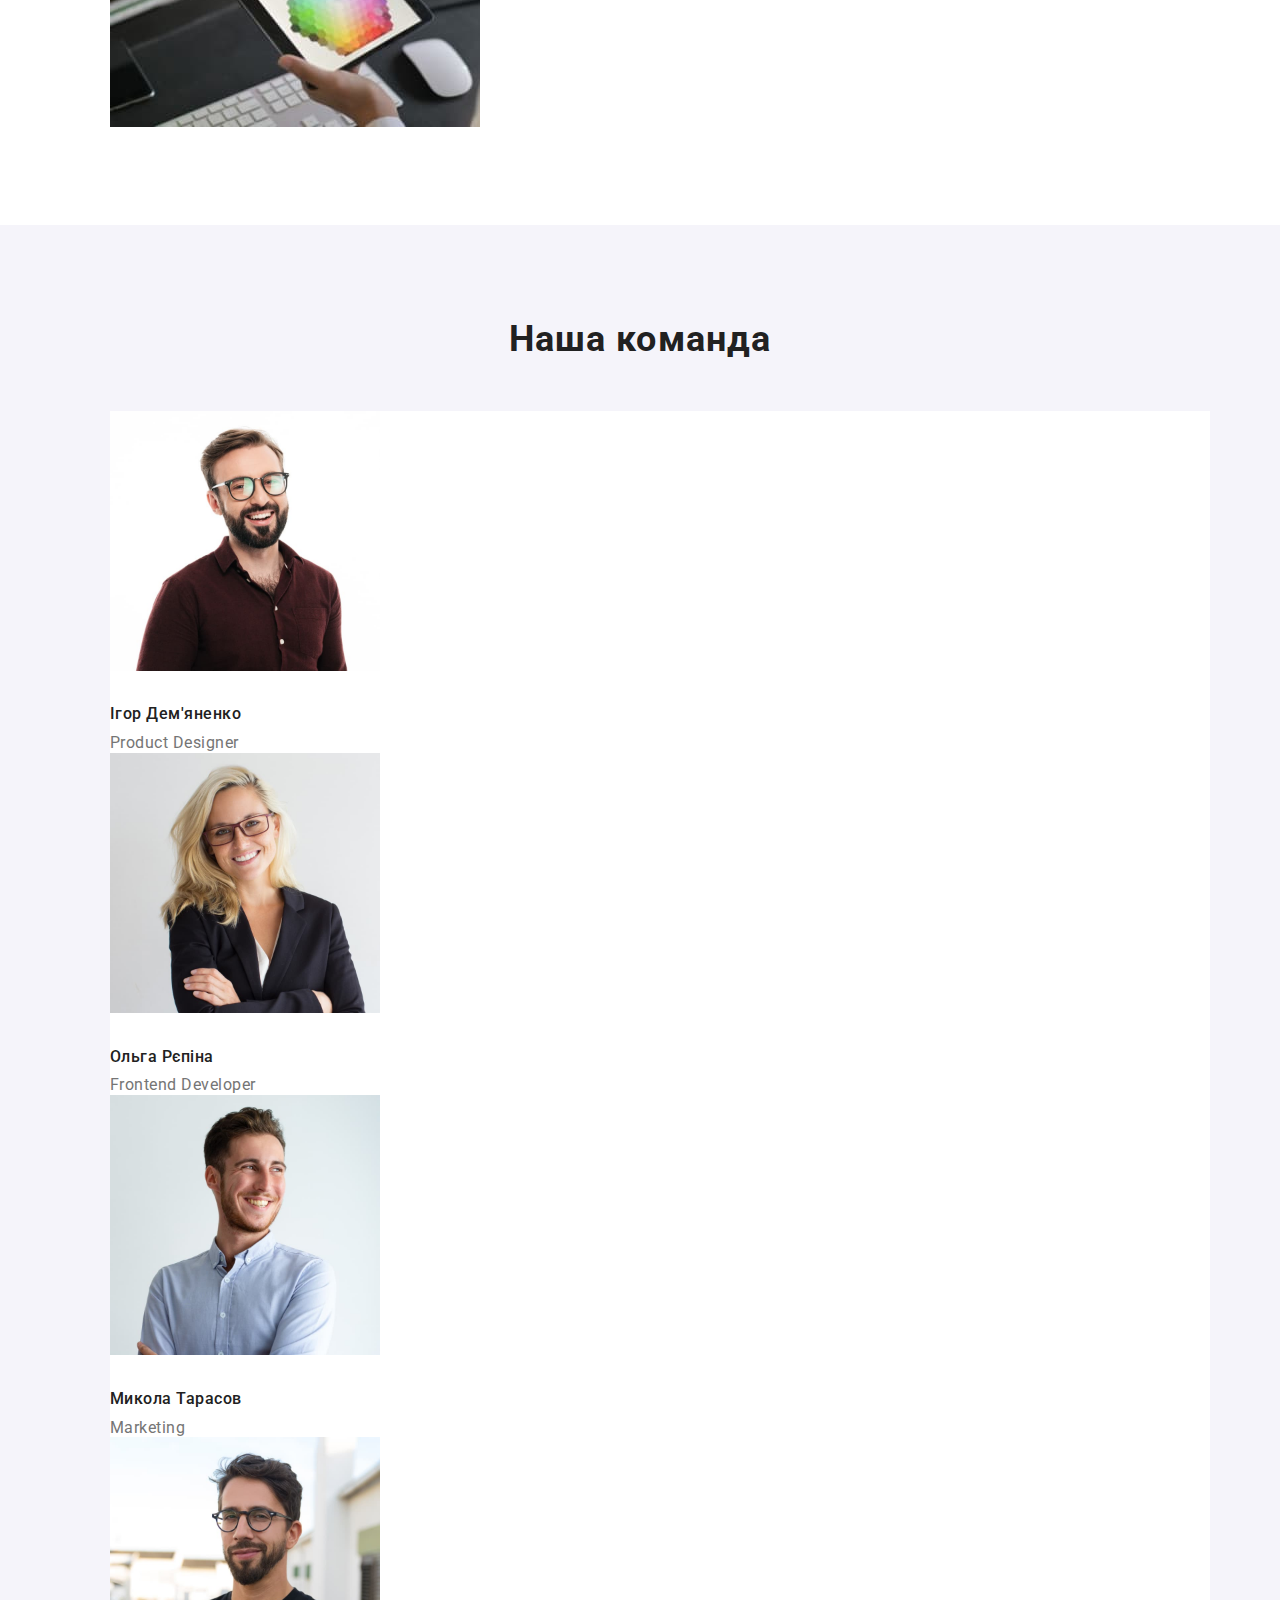
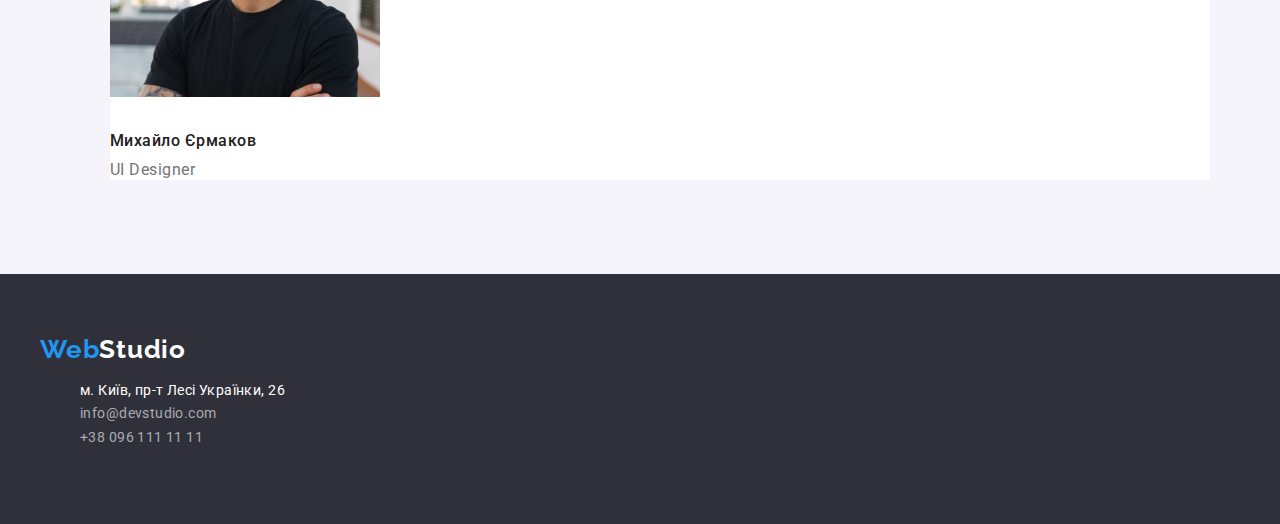
==== commit fc680999: "Summary" ====
--- a/index.html
+++ b/index.html
@@ -55,13 +55,13 @@
         <button type="button" class="button-primary">Замовити послугу</button>
       </section>
 
-      <!--Особливості (ЗАГОЛОВОК h1 прибрати в CSS)-->
+      <!--Особливості (ЗАГОЛОВОК h2 прибрати в CSS)-->
 
       <section class="features">
         
 
         <div class="container">
-          <h2 class="title">Особливості</h2>
+          <h2 class="visually-hidden">Особливості</h2>
            <ul class="block-list">
           <li>
             <h3 class="title">Увага до деталей</h3>
--- a/css/styles.css
+++ b/css/styles.css
@@ -24,6 +24,7 @@
   --accent-secondary-bg-color: #2196f3;
   --base-white-bg-color: #ffffff;
   --secondary-bg-color: #f5f4fa;
+  --button-bg-active: #188CE8;
 }
 
 html {
@@ -47,21 +48,41 @@
   list-style: none;
 }
 
+.visually-hidden {
+  position: absolute;
+    white-space: nowrap;
+    width: 1px;
+    height: 1px;
+    overflow: hidden;
+    border: 0;
+    padding: 0;
+    clip: rect(0 0 0 0);
+    clip-path: inset(50%);
+    margin: -1px;
+}
+
 /* Page Header */
 
 .container-header {
+  margin-left: auto;
+  margin-right: auto;
+  width: 1170px;
   margin-top: 0;
   margin-bottom: 0;
   padding-top: 0;
   padding-bottom: 0;
+  padding-right: 15px;
+  padding-left: 15px;
 
 }
 .container {
   margin-left: auto;
   margin-right: auto;
-  width: 1200px;
+  width: 1170px;
   padding-top: 94px;
   padding-bottom: 94px;
+  padding-right: 15px;
+  padding-left: 15px;
 }
 
 /* Header nav+cont. */
@@ -80,6 +101,16 @@
 
 .logo span {
   color: var(--accent-text-color);
+}
+
+.site-nav {
+  margin-top: 0;
+  margin-bottom: 0;
+}
+
+.contact-nav {
+  margin-top: 0;
+  margin-bottom: 0;
 }
 
 .site-nav a {
@@ -90,12 +121,9 @@
   line-height: 1.14;
   letter-spacing: 0.02em;
   text-decoration: none;
-}
-
-.contact-nav {
-  margin-top: 0;
-  margin-bottom: 0;
-}
+
+}
+
 .contact-nav a {
   color: var(--primary-text-color);
 
@@ -104,6 +132,7 @@
   line-height: 1.14;
   letter-spacing: 0.02em;
   text-decoration: none;
+
 }
 
 .site-nav .link:hover,
@@ -187,6 +216,11 @@
   border: none;
   
 
+}
+
+.button-primary:hover,
+.button-primary:focus {
+  background-color: var(--button-bg-active);
 }
 
 .button-secondary:hover,
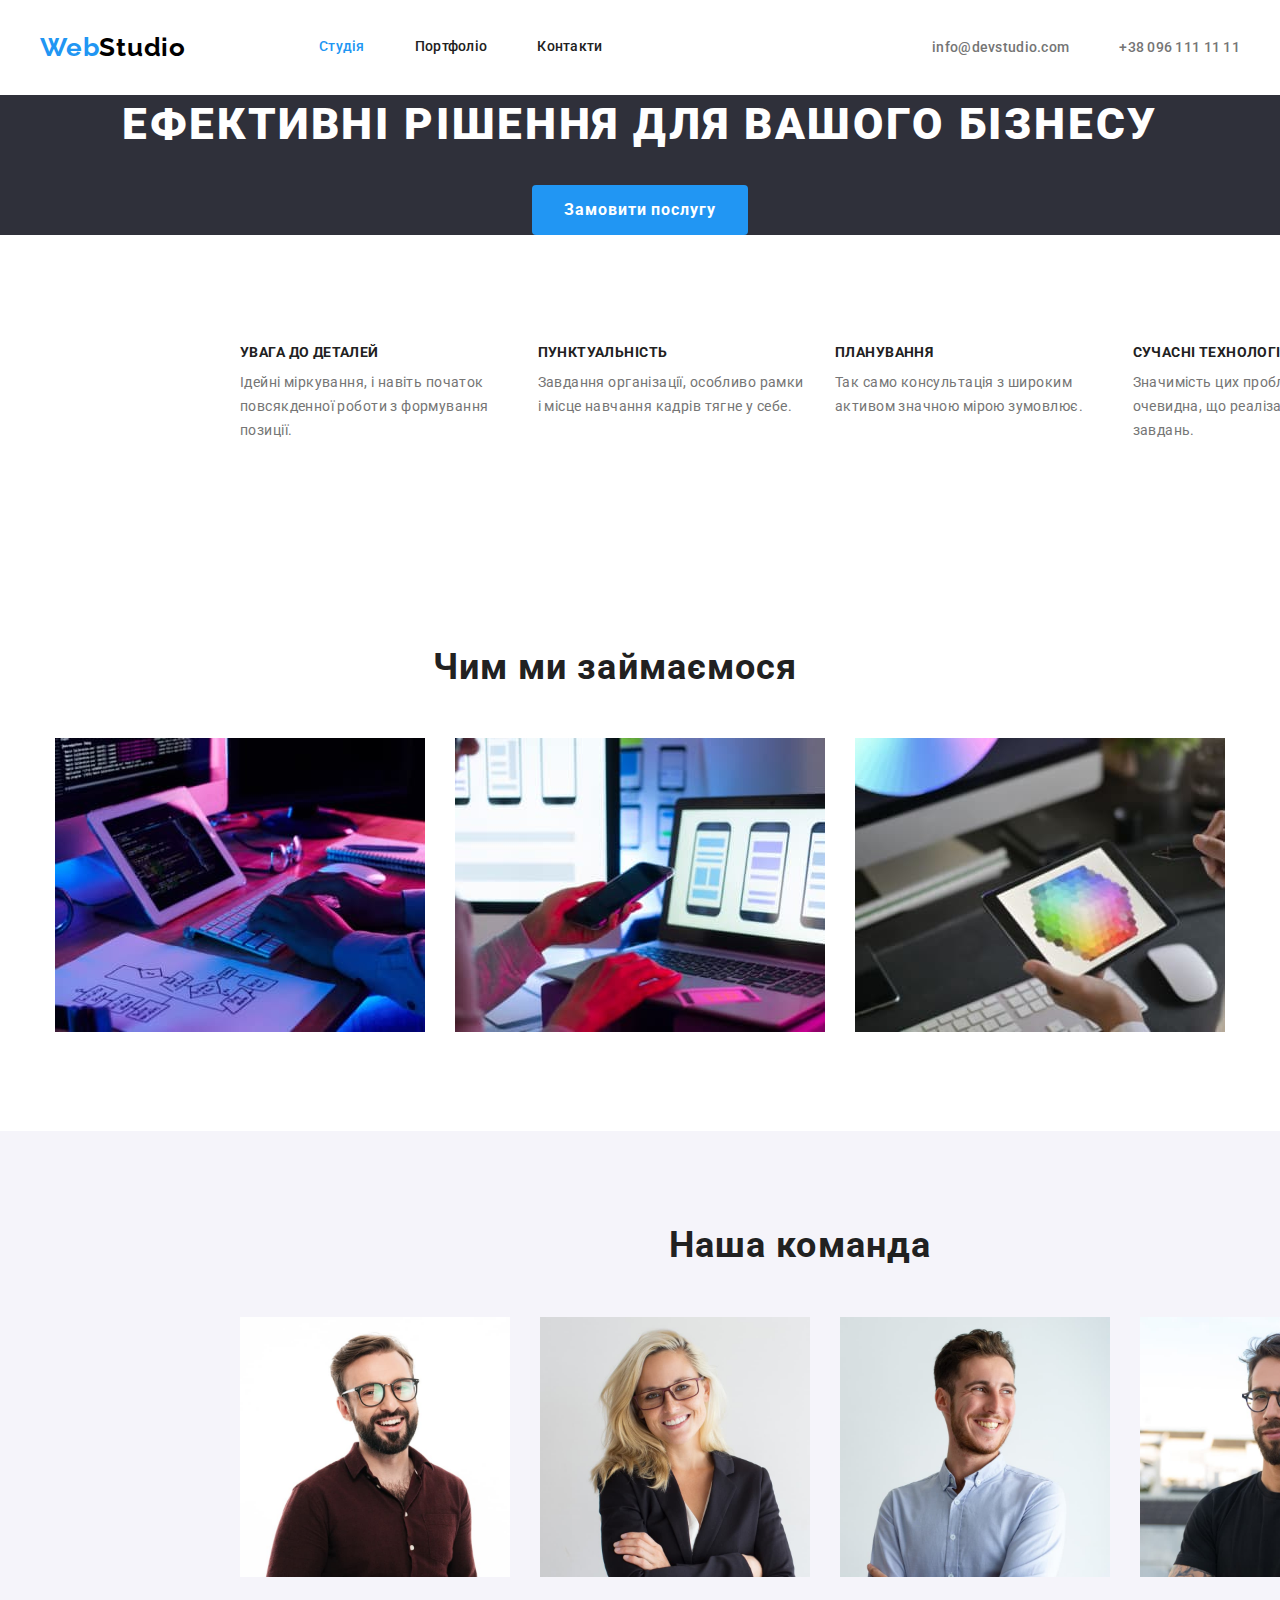
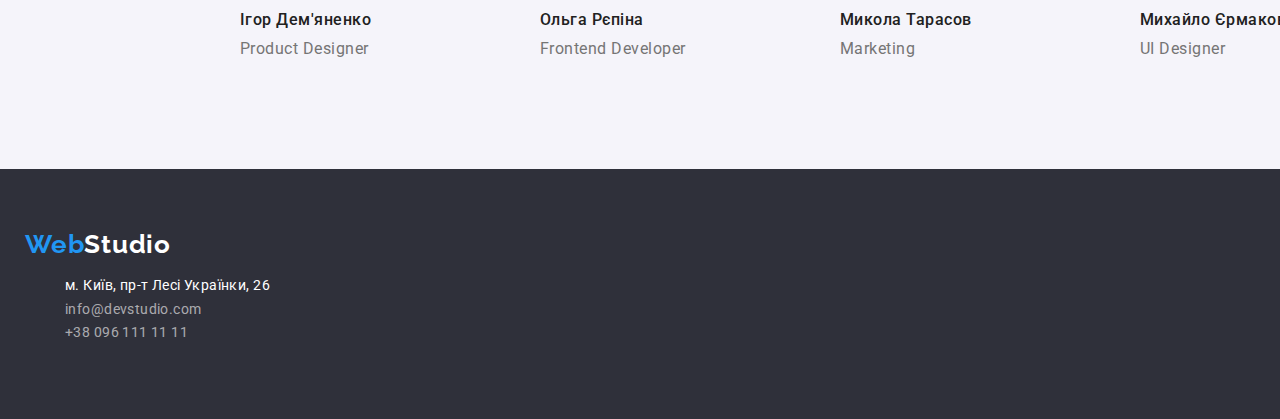
==== commit 270ddf1e: "Display box" ====
--- a/index.html
+++ b/index.html
@@ -18,28 +18,29 @@
 
     <header class="page-header">
 
-      <div class="container-header">
+      <div class="container-header main-header">
+
+         <a href="./index.html" class="logo"><span>Web</span>Studio</a>
         <nav>
-        <a href="./index.html" class="logo"><span>Web</span>Studio</a>
+        <ul class="site-nav">
 
-        <ul class="site-nav">
-          <li>
+          <li class="item">
             <a href="./index.html" class="link-current">Студія</a>
           </li>
-          <li>
+          <li class="item">
             <a href="./portfolio.html" class="link">Портфоліо</a>
           </li>
-          <li>
+          <li class="item">
             <a href="" class="link">Контакти</a>
           </li>
         </ul>
       </nav>
       
       <ul class="contact-nav">
-        <li>
+        <li class="item">
           <a href="mailto:info@devstudio.com">info@devstudio.com</a>
         </li>
-        <li>
+        <li class="item">
           <a href="tell:+380961111111">+38 096 111 11 11</a>
         </li>
       </ul>
@@ -51,37 +52,36 @@
 
       <section class="hero">
         <h1 class="hero-title">Ефективні рішення для вашого бізнесу</h1>
-
         <button type="button" class="button-primary">Замовити послугу</button>
       </section>
 
       <!--Особливості (ЗАГОЛОВОК h2 прибрати в CSS)-->
 
       <section class="features">
-        
 
         <div class="container">
           <h2 class="visually-hidden">Особливості</h2>
-           <ul class="block-list">
-          <li>
+          
+           <ul class="features-list">
+          <li class="item">
             <h3 class="title">Увага до деталей</h3>
             <p class="features-text">
               Ідейні міркування, і навіть початок повсякденної роботи з формування позиції.
             </p>
           </li>
-          <li>
+          <li class="item">
             <h3 class="title">Пунктуальність</h3>
             <p class="features-text">
               Завдання організації, особливо рамки і місце навчання кадрів тягне у себе.
             </p>
           </li>
-          <li>
+          <li class="item">
             <h3 class="title">Планування</h3>
             <p class="features-text">
               Так само консультація з широким активом значною мірою зумовлює.
             </p>
           </li>
-          <li>
+          <li class="item">
             <h3 class="title">Сучасні технології</h3>
             <p class="features-text">
               Значимість цих проблем настільки очевидна, що реалізація планових завдань.
@@ -99,14 +99,15 @@
         <div class="container">
            <h2 class="title">Чим ми займаємося</h2>
 
-        <ul class="block-list">
-          <li>
+
+        <ul class="img-list">
+          <li class="item">
             <img src="./images/box1.jpg" width="370" alt="верстка сайтів" />
           </li>
-          <li>
+          <li class="item">
             <img src="./images/box2.jpg" width="370" alt="зовнішній вигляд веб-сторінок" />
           </li>
-          <li><img src="./images/box3.jpg" width="370" alt="дизайн" /></li>
+          <li class="item"><img src="./images/box3.jpg" width="370" alt="дизайн" /></li>
         </ul>
         </div>
 
@@ -119,26 +120,26 @@
         <div class="container">
            <h2 class="title">Наша команда</h2>
 
-        <ul class="block-list">
-          <li class="team-user1">
+        <ul class="team-list">
+          <li class="item">
             <img class="foto-users" src="./images/1.jpg" width="270" alt="чоловік в окулярах" />
             <h3 class="title-users">Ігор Дем'яненко</h3>
             <p class="text">Product Designer</p>
           </li>
 
-          <li class="team-user2">
+          <li class="item">
             <img class="foto-users" src="./images/2.jpg" width="270" alt="дівчина в окулярах та піджаку" />
             <h3 class="title-users">Ольга Рєпіна</h3>
             <p class="text">Frontend Developer</p>
           </li>
 
-          <li class="team-user3">
+          <li class="item">
             <img class="foto-users" src="./images/3.jpg" width="270" alt="чоловік в світлій сорочці" />
             <h3 class="title-users">Микола Тарасов</h3>
             <p class="text">Marketing</p>
           </li>
 
-          <li class="team-user4">
+          <li class="item">
             <img class="foto-users" src="./images/4.jpg" width="270" alt="чоловік в футболці з бородою" />
             <h3 class="title-users">Михайло Єрмаков</h3>
             <p class="text">UI Designer</p>
@@ -157,8 +158,8 @@
         <a href="./index.html" class="logo-secondary"><span>Web</span>Studio</a>
 
       <address>
-        <ul>
-          <li>
+        <ul class="block-footer">
+          <li class="item">
             <a
               class="link-maps"
               href="https://goo.gl/maps/CPtrU1FHBa2aNyZL9"
@@ -167,10 +168,10 @@
               >м. Київ, пр-т Лесі Українки, 26</a
             >
           </li>
-          <li>
+          <li class="item">
             <a class="contact-nav-secondary" href="mailto:info@devstudio.com">info@devstudio.com</a>
           </li>
-          <li>
+          <li class="item">
             <a class="contact-nav-secondary" href="tell:+380961111111">+38 096 111 11 11</a>
           </li>
         </ul>
--- a/css/styles.css
+++ b/css/styles.css
@@ -47,6 +47,8 @@
 ul {
   list-style: none;
 }
+
+/* Убираем заголовки на странице */
 
 .visually-hidden {
   position: absolute;
@@ -63,22 +65,30 @@
 
 /* Page Header */
 
+.main-header {
+  display: flex;
+  align-items: center;
+  align-content: center;
+  
+}
+
 .container-header {
+
   margin-left: auto;
   margin-right: auto;
-  width: 1170px;
+  width: 1230px;
   margin-top: 0;
   margin-bottom: 0;
   padding-top: 0;
   padding-bottom: 0;
   padding-right: 15px;
   padding-left: 15px;
-
-}
+}
+
 .container {
   margin-left: auto;
   margin-right: auto;
-  width: 1170px;
+  width: 1230px;
   padding-top: 94px;
   padding-bottom: 94px;
   padding-right: 15px;
@@ -88,6 +98,10 @@
 /* Header nav+cont. */
 
 .logo {
+     display: block;
+  padding-top: 32px;
+  padding-bottom: 32px;
+
   color: var(--logo-black-color);
 
   font-family: 'Raleway', sans-serif;
@@ -104,13 +118,37 @@
 }
 
 .site-nav {
-  margin-top: 0;
-  margin-bottom: 0;
+  display: flex;
+  margin-left: 93px;
+
+  margin-top: 0;
+  margin-bottom: 0;
+  
+}
+
+
+.site-nav .item + .item {
+  margin-left: 50px;
+}
+
+.site-nav .link, 
+.link-current {
+  display: block;
+  padding-top: 32px;
+  padding-bottom: 32px;
 }
 
 .contact-nav {
-  margin-top: 0;
-  margin-bottom: 0;
+   display: flex;
+   margin-left: auto;
+
+  margin-top: 0;
+  margin-bottom: 0;
+  
+}
+
+.contact-nav .item + .item {
+  margin-left: 50px;
 }
 
 .site-nav a {
@@ -231,9 +269,24 @@
 
 /* Особливості (ЗАГОЛОВОК h2 прибрати в CSS) */
 
+/* .block-list */
+
+
 .features {
-
-}
+  width: 1600px;
+}
+.features-list {
+  display: flex;
+}
+
+.features-list .item + .item {
+  margin-left: 30px;
+}
+
+.features-list .item {
+  width: 270px;
+}
+
 .block {
   margin-top: 0;
   margin-bottom: 0;
@@ -269,17 +322,27 @@
 
 /* чим ми займаємось */
 
-.block-list {
+.img-list {
+  display: flex;
+
   padding-top: 0;
   padding-bottom: 0;
   margin-top: 0;
   margin-bottom: 0;
+}
+.img-list .item{
+  width: 370px;
+}
+
+.img-list .item + .item {
+  margin-left: 30px;
 }
 
 .list-works {
   padding-top: 0;
   padding-bottom: 0;
-
+  width: 1230px;
+  align-items: center;
 }
 
 .list-works .title {
@@ -297,11 +360,24 @@
 }
 
 /* наша команда */
+
+.team-list {
+  display: flex;
+}
+
+.team-list .item{
+  width: 370px;
+}
+
+.team-list .item + .item {
+  margin-left: 30px;
+}
 
 .team {
   background-color: var(--secondary-bg-color);
     padding-top: 0;
   padding-bottom: 0;
+  width: 1600px;
 }
 
 .team .title {
@@ -341,21 +417,6 @@
   margin-bottom: 30px;
 }
 
-.team-user1 {
-  background-color: var(--base-white-bg-color);
-}
-
-.team-user2 {
-  background-color: var(--base-white-bg-color);
-}
-
-.team-user3 {
-  background-color: var(--base-white-bg-color);
-}
-
-.team-user4 {
-  background-color: var(--base-white-bg-color);
-}
 
 /* Подвал  */
 
@@ -363,10 +424,12 @@
   background-color: var(--accent-bg-color);
 }
 
+
 .container-footer {
+
   margin-left: auto;
   margin-right: auto;
-  width: 1200px;
+  width: 1230px;
   padding-top: 60px;
   padding-bottom: 60px;
 }
@@ -395,6 +458,7 @@
   line-height: 1.71;
   letter-spacing: 0.03em;
 }
+ 
 
 .link-maps {
   color: var(--base-white-color);
@@ -418,9 +482,7 @@
 
 /* Портфолио */
 
-.main-portfolio {
-  background-color: var(--primary-bg-color);
-}
+
 .page-header-portfolio{
   margin-top: 0;
   margin-bottom: 0;
@@ -428,7 +490,7 @@
   padding bottom: 0;
 }
 
-.list-menu {
+.list-button {
   margin-top: 0;
   margin-bottom: 34px;
 }
@@ -442,7 +504,7 @@
   margin-bottom: 0;
 }
 
-.list-filter-choice {
+.list-choice {
   margin-bottom: 30px;
 }
 .foto-filter {
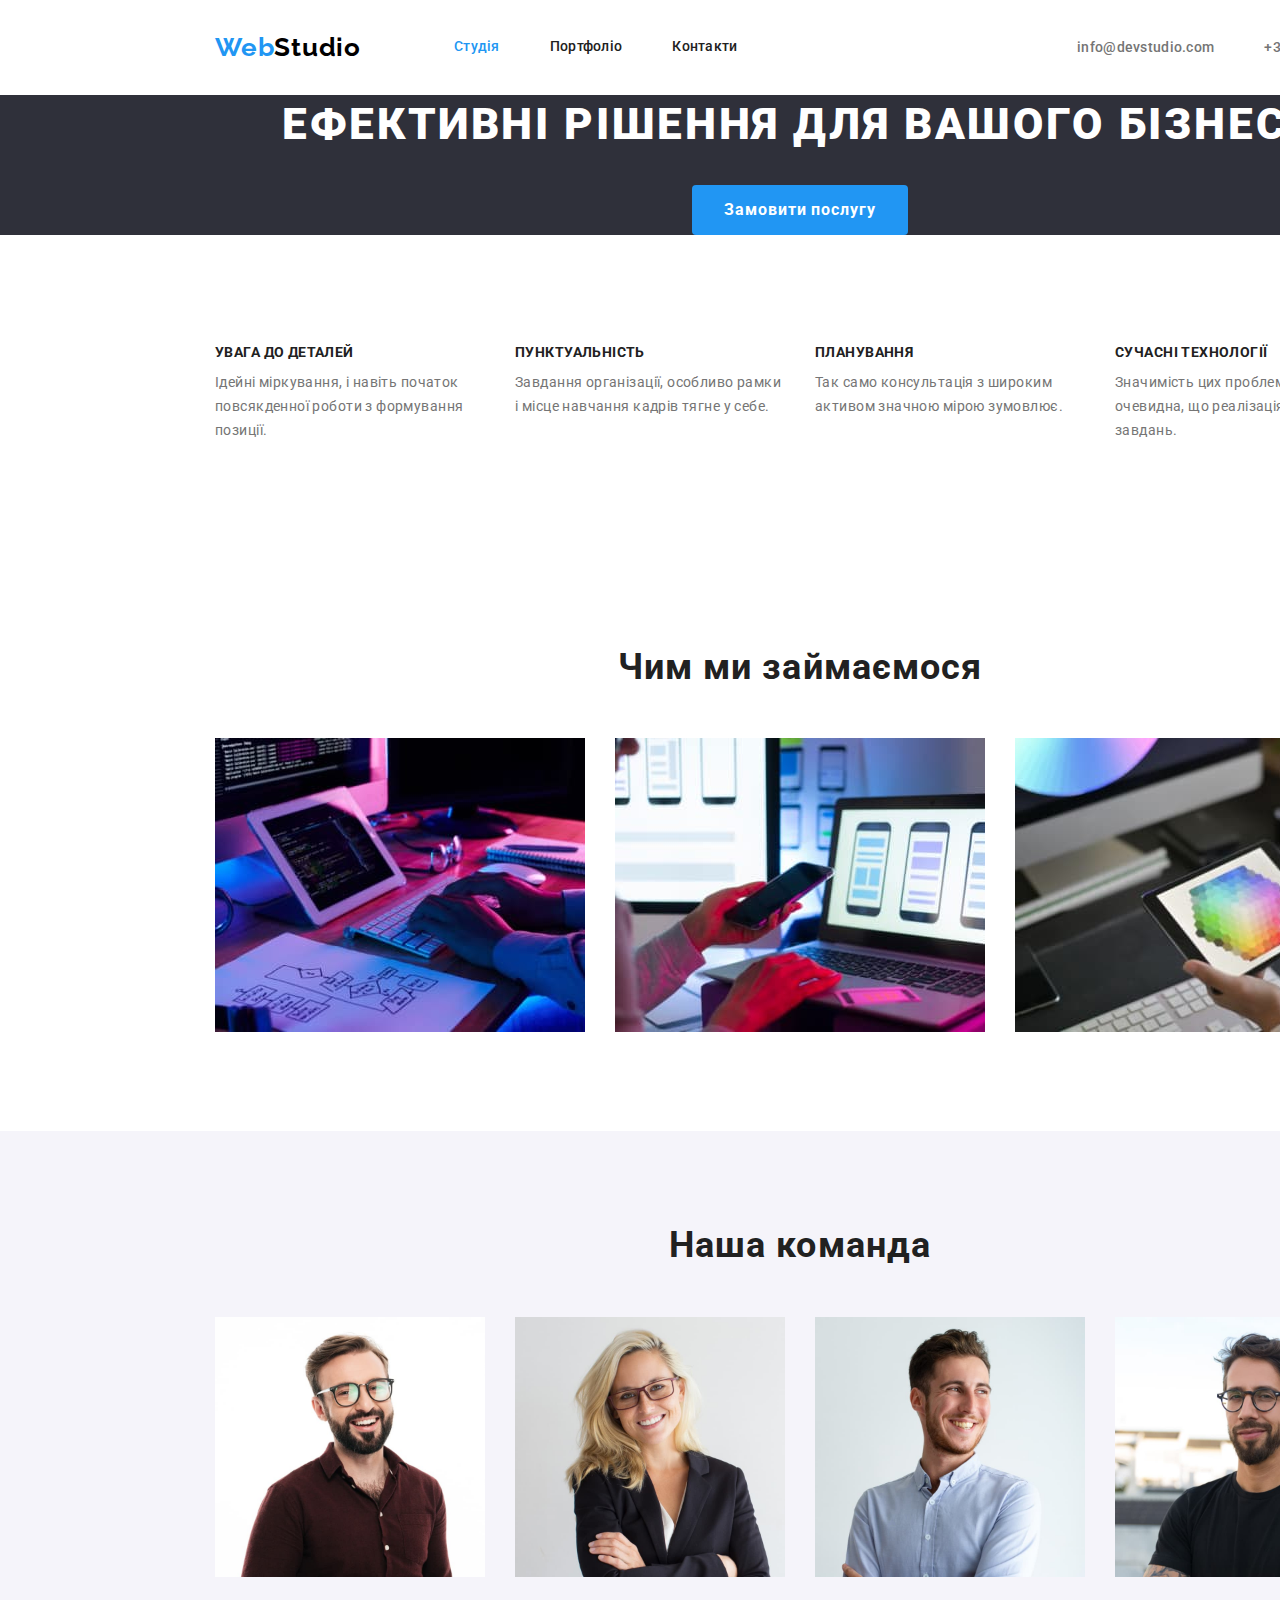
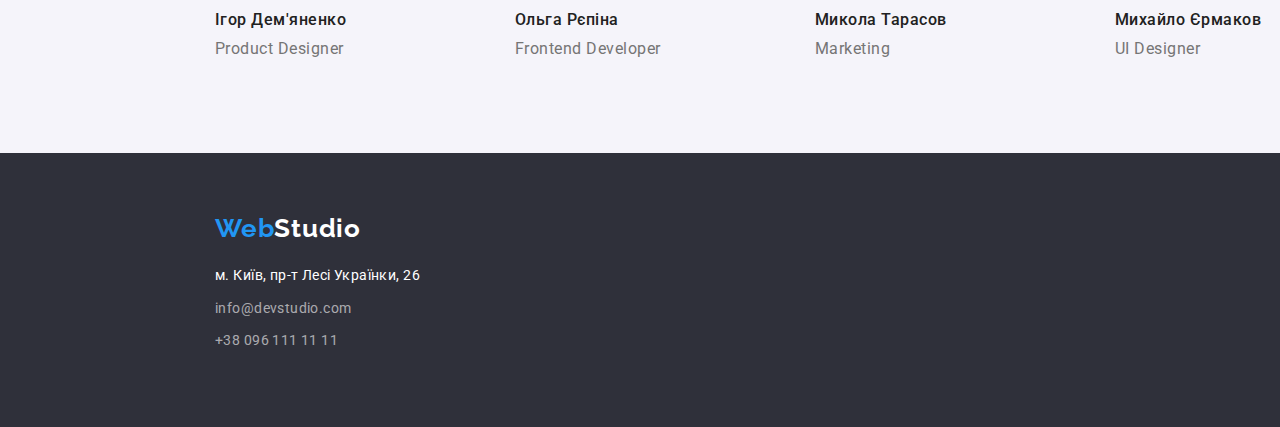
==== commit 5110867c: "Summary flexbox1" ====
--- a/index.html
+++ b/index.html
@@ -169,10 +169,10 @@
             >
           </li>
           <li class="item">
-            <a class="contact-nav-secondary" href="mailto:info@devstudio.com">info@devstudio.com</a>
+            <a class="contact-nav-secondary mail" href="mailto:info@devstudio.com">info@devstudio.com</a>
           </li>
           <li class="item">
-            <a class="contact-nav-secondary" href="tell:+380961111111">+38 096 111 11 11</a>
+            <a class="contact-nav-secondary tell" href="tell:+380961111111">+38 096 111 11 11</a>
           </li>
         </ul>
       </address>
--- a/css/styles.css
+++ b/css/styles.css
@@ -27,9 +27,9 @@
   --button-bg-active: #188CE8;
 }
 
-html {
+/* html {
   box-sizing: border-box;
-}
+} */
 *,
 *::before,
 *::after {
@@ -39,6 +39,8 @@
 body {
   color: var(--primary-text-color);
   background-color: var(--primary-bg-color);
+  align-content: center;
+  width: 1600px;
 
   font-family: 'Roboto', sans-serif;
   
@@ -74,25 +76,26 @@
 
 .container-header {
 
-  margin-left: auto;
-  margin-right: auto;
-  width: 1230px;
+  width: 1170px;
   margin-top: 0;
   margin-bottom: 0;
   padding-top: 0;
   padding-bottom: 0;
   padding-right: 15px;
   padding-left: 15px;
-}
-
-.container {
   margin-left: auto;
   margin-right: auto;
-  width: 1230px;
+}
+
+.container {
+
+  width: 1170px;
   padding-top: 94px;
   padding-bottom: 94px;
   padding-right: 15px;
   padding-left: 15px;
+  margin-left: auto;
+  margin-right: auto;
 }
 
 /* Header nav+cont. */
@@ -120,6 +123,8 @@
 .site-nav {
   display: flex;
   margin-left: 93px;
+  padding-left: 0;
+  padding-right: 0;
 
   margin-top: 0;
   margin-bottom: 0;
@@ -193,6 +198,7 @@
   background-color: var(--accent-bg-color);
   text-align: center;
   margin-bottom: 0;
+  width: 1600px;
 }
 
 .hero-title {
@@ -269,14 +275,13 @@
 
 /* Особливості (ЗАГОЛОВОК h2 прибрати в CSS) */
 
-/* .block-list */
-
 
 .features {
   width: 1600px;
 }
 .features-list {
   display: flex;
+  padding-inline-start: 0; 
 }
 
 .features-list .item + .item {
@@ -324,6 +329,8 @@
 
 .img-list {
   display: flex;
+  padding-left: 0;
+  padding-right: 0;
 
   padding-top: 0;
   padding-bottom: 0;
@@ -341,7 +348,7 @@
 .list-works {
   padding-top: 0;
   padding-bottom: 0;
-  width: 1230px;
+  width: 1600px;
   align-items: center;
 }
 
@@ -361,8 +368,23 @@
 
 /* наша команда */
 
+.team {
+  width: 1600px;
+  margin-inline-end: 0;
+
+}
+
 .team-list {
   display: flex;
+  padding-left: 0;
+  padding-right: 0;
+  margin-inline-end: 0;
+
+  padding-top: 0;
+  padding-bottom: 0;
+  margin-top: 0;
+  margin-bottom: 0;
+
 }
 
 .team-list .item{
@@ -376,8 +398,7 @@
 .team {
   background-color: var(--secondary-bg-color);
     padding-top: 0;
-  padding-bottom: 0;
-  width: 1600px;
+    padding-bottom: 0;
 }
 
 .team .title {
@@ -422,16 +443,26 @@
 
 footer {
   background-color: var(--accent-bg-color);
+  width: 1600px;
+
+}
+
+.block-footer .item {
+ 
+  
 }
 
 
 .container-footer {
-
   margin-left: auto;
   margin-right: auto;
-  width: 1230px;
+
+  width: 1170px;
   padding-top: 60px;
   padding-bottom: 60px;
+  padding-left: 15px;
+  padding-right: 15px;
+
 }
 
 .logo-secondary {
@@ -444,6 +475,10 @@
   line-height: 1.19;
   letter-spacing: 0.03em;
   text-decoration: none;
+
+  display: block;
+  margin-bottom: 20px;
+
 }
 
 
@@ -463,6 +498,7 @@
 .link-maps {
   color: var(--base-white-color);
   text-decoration: none;
+
 }
 
 .contact-nav-secondary {
@@ -478,7 +514,26 @@
 .link-maps:hover,
 .link-maps:focus {
   color: var(--accent-text-color);
-}
+  
+}
+
+.block-footer {
+ padding-left: 0;
+ padding-right: 0;
+}
+
+.item .link-maps {
+display: block;
+margin-bottom: 9px;
+}
+.item .mail {
+display: block;
+margin-bottom: 9px;
+}
+.item .tell {
+display: block;
+}
+
 
 /* Портфолио */
 
@@ -534,3 +589,21 @@
 .link-filter {
     text-decoration: none;
 }
+
+/* .main-header {
+  display: flex;
+  align-items: center;
+  align-content: center;
+  
+}
+
+.container-header {
+
+  width: 1170px;
+  margin-top: 0;
+  margin-bottom: 0;
+  padding-top: 0;
+  padding-bottom: 0;
+  padding-right: 15px;
+  padding-left: 15px; */
+
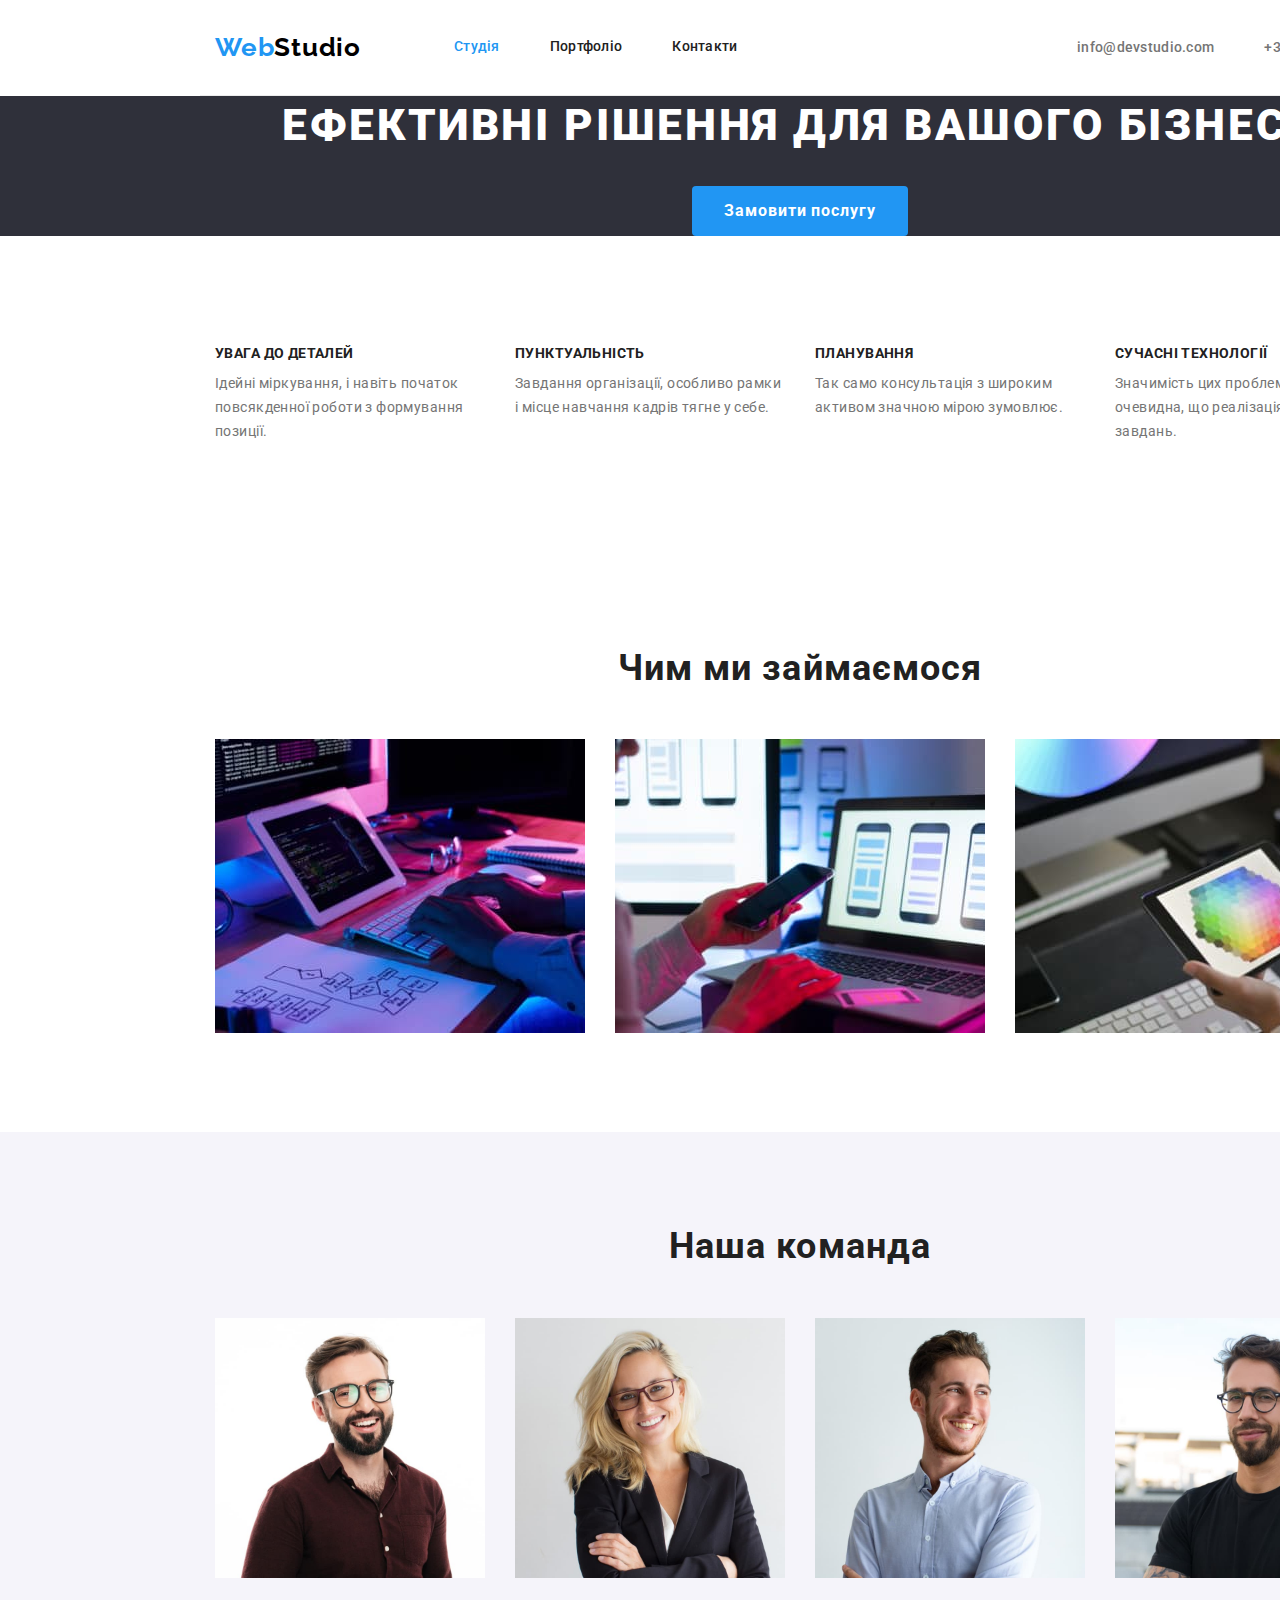
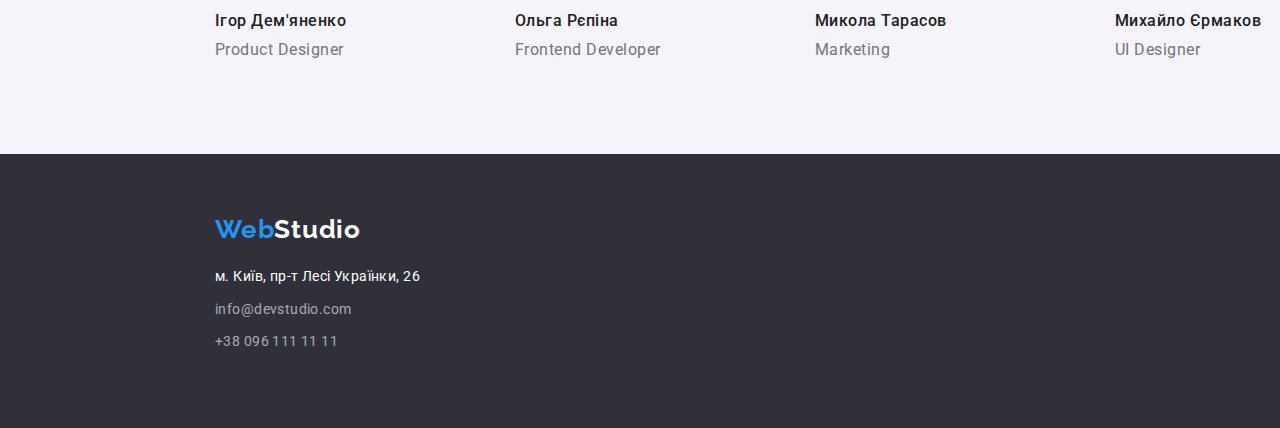
==== commit ab277f6e: "Summary mod3.web6 Finsh" ====
--- a/index.html
+++ b/index.html
@@ -9,7 +9,10 @@
       href="https://fonts.googleapis.com/css2?family=Raleway:wght@700&family=Roboto:wght@400;500;700;900&display=swap"
       rel="stylesheet"
     />
-    <link rel="stylesheet" href="https://cdnjs.cloudflare.com/ajax/libs/modern-normalize/1.1.0/modern-normalize.min.css">
+    <link
+      rel="stylesheet"
+      href="https://cdnjs.cloudflare.com/ajax/libs/modern-normalize/1.1.0/modern-normalize.min.css"
+    />
     <link rel="stylesheet" href="./css/styles.css" />
   </head>
 
@@ -17,33 +20,30 @@
     <!--Header nav + cont.-->
 
     <header class="page-header">
+      <div class="container-header main-header">
+        <a href="./index.html" class="logo"><span>Web</span>Studio</a>
+        <nav>
+          <ul class="site-nav">
+            <li class="item">
+              <a href="./index.html" class="link-current">Студія</a>
+            </li>
+            <li class="item">
+              <a href="./portfolio.html" class="link">Портфоліо</a>
+            </li>
+            <li class="item">
+              <a href="" class="link">Контакти</a>
+            </li>
+          </ul>
+        </nav>
 
-      <div class="container-header main-header">
-
-         <a href="./index.html" class="logo"><span>Web</span>Studio</a>
-        <nav>
-        <ul class="site-nav">
-
+        <ul class="contact-nav">
           <li class="item">
-            <a href="./index.html" class="link-current">Студія</a>
+            <a href="mailto:info@devstudio.com">info@devstudio.com</a>
           </li>
           <li class="item">
-            <a href="./portfolio.html" class="link">Портфоліо</a>
-          </li>
-          <li class="item">
-            <a href="" class="link">Контакти</a>
+            <a href="tell:+380961111111">+38 096 111 11 11</a>
           </li>
         </ul>
-      </nav>
-      
-      <ul class="contact-nav">
-        <li class="item">
-          <a href="mailto:info@devstudio.com">info@devstudio.com</a>
-        </li>
-        <li class="item">
-          <a href="tell:+380961111111">+38 096 111 11 11</a>
-        </li>
-      </ul>
       </div>
     </header>
 
@@ -58,126 +58,134 @@
       <!--Особливості (ЗАГОЛОВОК h2 прибрати в CSS)-->
 
       <section class="features">
-
         <div class="container">
           <h2 class="visually-hidden">Особливості</h2>
-          
-           <ul class="features-list">
-          <li class="item">
-            <h3 class="title">Увага до деталей</h3>
-            <p class="features-text">
-              Ідейні міркування, і навіть початок повсякденної роботи з формування позиції.
-            </p>
-          </li>
-          <li class="item">
-            <h3 class="title">Пунктуальність</h3>
-            <p class="features-text">
-              Завдання організації, особливо рамки і місце навчання кадрів тягне у себе.
-            </p>
-          </li>
-          <li class="item">
-            <h3 class="title">Планування</h3>
-            <p class="features-text">
-              Так само консультація з широким активом значною мірою зумовлює.
-            </p>
-          </li>
-          <li class="item">
-            <h3 class="title">Сучасні технології</h3>
-            <p class="features-text">
-              Значимість цих проблем настільки очевидна, що реалізація планових завдань.
-            </p>
-          </li>
-        </ul>
+
+          <ul class="features-list">
+            <li class="item">
+              <h3 class="title">Увага до деталей</h3>
+              <p class="features-text">
+                Ідейні міркування, і навіть початок повсякденної роботи з формування позиції.
+              </p>
+            </li>
+            <li class="item">
+              <h3 class="title">Пунктуальність</h3>
+              <p class="features-text">
+                Завдання організації, особливо рамки і місце навчання кадрів тягне у себе.
+              </p>
+            </li>
+            <li class="item">
+              <h3 class="title">Планування</h3>
+              <p class="features-text">
+                Так само консультація з широким активом значною мірою зумовлює.
+              </p>
+            </li>
+            <li class="item">
+              <h3 class="title">Сучасні технології</h3>
+              <p class="features-text">
+                Значимість цих проблем настільки очевидна, що реалізація планових завдань.
+              </p>
+            </li>
+          </ul>
         </div>
-
-       
       </section>
 
       <!--Чим ми займаємось-->
 
       <section class="list-works">
         <div class="container">
-           <h2 class="title">Чим ми займаємося</h2>
+          <h2 class="title">Чим ми займаємося</h2>
 
-
-        <ul class="img-list">
-          <li class="item">
-            <img src="./images/box1.jpg" width="370" alt="верстка сайтів" />
-          </li>
-          <li class="item">
-            <img src="./images/box2.jpg" width="370" alt="зовнішній вигляд веб-сторінок" />
-          </li>
-          <li class="item"><img src="./images/box3.jpg" width="370" alt="дизайн" /></li>
-        </ul>
+          <ul class="img-list">
+            <li class="item">
+              <img src="./images/box1.jpg" width="370" alt="верстка сайтів" />
+            </li>
+            <li class="item">
+              <img src="./images/box2.jpg" width="370" alt="зовнішній вигляд веб-сторінок" />
+            </li>
+            <li class="item"><img src="./images/box3.jpg" width="370" alt="дизайн" /></li>
+          </ul>
         </div>
-
       </section>
 
       <!--Наша команда-->
 
       <section class="team">
+        <div class="container">
+          <h2 class="title">Наша команда</h2>
 
-        <div class="container">
-           <h2 class="title">Наша команда</h2>
+          <ul class="team-list">
+            <li class="item">
+              <img class="foto-users" src="./images/1.jpg" width="270" alt="чоловік в окулярах" />
+              <h3 class="title-users">Ігор Дем'яненко</h3>
+              <p class="text">Product Designer</p>
+            </li>
 
-        <ul class="team-list">
-          <li class="item">
-            <img class="foto-users" src="./images/1.jpg" width="270" alt="чоловік в окулярах" />
-            <h3 class="title-users">Ігор Дем'яненко</h3>
-            <p class="text">Product Designer</p>
-          </li>
+            <li class="item">
+              <img
+                class="foto-users"
+                src="./images/2.jpg"
+                width="270"
+                alt="дівчина в окулярах та піджаку"
+              />
+              <h3 class="title-users">Ольга Рєпіна</h3>
+              <p class="text">Frontend Developer</p>
+            </li>
 
-          <li class="item">
-            <img class="foto-users" src="./images/2.jpg" width="270" alt="дівчина в окулярах та піджаку" />
-            <h3 class="title-users">Ольга Рєпіна</h3>
-            <p class="text">Frontend Developer</p>
-          </li>
+            <li class="item">
+              <img
+                class="foto-users"
+                src="./images/3.jpg"
+                width="270"
+                alt="чоловік в світлій сорочці"
+              />
+              <h3 class="title-users">Микола Тарасов</h3>
+              <p class="text">Marketing</p>
+            </li>
 
-          <li class="item">
-            <img class="foto-users" src="./images/3.jpg" width="270" alt="чоловік в світлій сорочці" />
-            <h3 class="title-users">Микола Тарасов</h3>
-            <p class="text">Marketing</p>
-          </li>
-
-          <li class="item">
-            <img class="foto-users" src="./images/4.jpg" width="270" alt="чоловік в футболці з бородою" />
-            <h3 class="title-users">Михайло Єрмаков</h3>
-            <p class="text">UI Designer</p>
-          </li>
-        </ul>
+            <li class="item">
+              <img
+                class="foto-users"
+                src="./images/4.jpg"
+                width="270"
+                alt="чоловік в футболці з бородою"
+              />
+              <h3 class="title-users">Михайло Єрмаков</h3>
+              <p class="text">UI Designer</p>
+            </li>
+          </ul>
         </div>
-       
       </section>
     </main>
 
     <!--Підвал-->
 
     <footer>
-
       <div class="container-footer">
         <a href="./index.html" class="logo-secondary"><span>Web</span>Studio</a>
 
-      <address>
-        <ul class="block-footer">
-          <li class="item">
-            <a
-              class="link-maps"
-              href="https://goo.gl/maps/CPtrU1FHBa2aNyZL9"
-              target="_blank"
-              rel="noopener noreferrer"
-              >м. Київ, пр-т Лесі Українки, 26</a
-            >
-          </li>
-          <li class="item">
-            <a class="contact-nav-secondary mail" href="mailto:info@devstudio.com">info@devstudio.com</a>
-          </li>
-          <li class="item">
-            <a class="contact-nav-secondary tell" href="tell:+380961111111">+38 096 111 11 11</a>
-          </li>
-        </ul>
-      </address>
+        <address>
+          <ul class="block-footer">
+            <li class="item">
+              <a
+                class="link-maps"
+                href="https://goo.gl/maps/CPtrU1FHBa2aNyZL9"
+                target="_blank"
+                rel="noopener noreferrer"
+                >м. Київ, пр-т Лесі Українки, 26</a
+              >
+            </li>
+            <li class="item">
+              <a class="contact-nav-secondary mail" href="mailto:info@devstudio.com"
+                >info@devstudio.com</a
+              >
+            </li>
+            <li class="item">
+              <a class="contact-nav-secondary tell" href="tell:+380961111111">+38 096 111 11 11</a>
+            </li>
+          </ul>
+        </address>
       </div>
-      
     </footer>
   </body>
 </html>
--- a/css/styles.css
+++ b/css/styles.css
@@ -71,6 +71,10 @@
   display: flex;
   align-items: center;
   align-content: center;
+
+  border-bottom-width: 1px;
+  border-bottom-style: solid;
+  border-bottom-color: #ECECEC;
   
 }
 
@@ -256,7 +260,7 @@
 
   border-radius: 4px;
   padding: 6px 22px;
-  min-width: 130px;
+  max-width: 130px;
   border: none;
   
 
@@ -447,10 +451,6 @@
 
 }
 
-.block-footer .item {
- 
-  
-}
 
 
 .container-footer {
@@ -535,23 +535,44 @@
 }
 
 
-/* Портфолио */
-
-
-.page-header-portfolio{
+/* Портфолио сторінка друга */
+
+
+.page-header{
   margin-top: 0;
   margin-bottom: 0;
   padding top: 0;
   padding bottom: 0;
-}
+
+}
+
+
 
 .list-button {
+  display: flex;
+  justify-content: center;
+
   margin-top: 0;
   margin-bottom: 34px;
+  padding-right: 0;
+  padding-left: 0;
+  
+}
+
+.list-button .item + .item {
+  margin-left: 8px;
 }
 
 .list-filter {
-}
+  display: flex;
+  flex-wrap: wrap;
+  padding-right: 0;
+  padding-left: 0;
+  margin-top: 0;
+  margin-bottom: 0;
+}
+
+
 .link-filter,
 .title,
 .text {
@@ -559,11 +580,41 @@
   margin-bottom: 0;
 }
 
-.list-choice {
+
+
+.list-choice{
+  width: 370px;
+  margin-right: 30px;
   margin-bottom: 30px;
-}
-.foto-filter {
-  margin-bottom: 20px;
+
+}
+
+.box {
+padding-left: 24px;
+display: block;
+ border-right-width: 1px;
+  border-right-style: solid;
+  border-right-color: #EEEEEE;
+
+  /* Встановить стилі нижньої рамки */
+  border-bottom-width: 1px;
+  border-bottom-style:  solid;
+  border-bottom-color: #EEEEEE;
+
+  /* Встановить стилі лівої рамки */
+  border-left-width: 1px;
+  border-left-style:  solid;
+  border-left-color: #EEEEEE;
+}
+
+
+.list-choice:nth-child(3n) {
+  margin-right: 0;
+   
+}
+
+.list-choice:nth-last-child(-n+3) {
+  margin-bottom: 0;
 }
 
 
@@ -576,6 +627,7 @@
   letter-spacing: 0.06em;
 
   margin-bottom: 4px;
+  padding-top: 20px;
 }
 
 .list-filter .text {
@@ -588,22 +640,11 @@
 
 .link-filter {
     text-decoration: none;
-}
-
-/* .main-header {
-  display: flex;
-  align-items: center;
-  align-content: center;
-  
-}
-
-.container-header {
-
-  width: 1170px;
-  margin-top: 0;
-  margin-bottom: 0;
-  padding-top: 0;
-  padding-bottom: 0;
-  padding-right: 15px;
-  padding-left: 15px; */
-
+
+}
+
+.link-filter img {
+  display: block;
+}
+
+
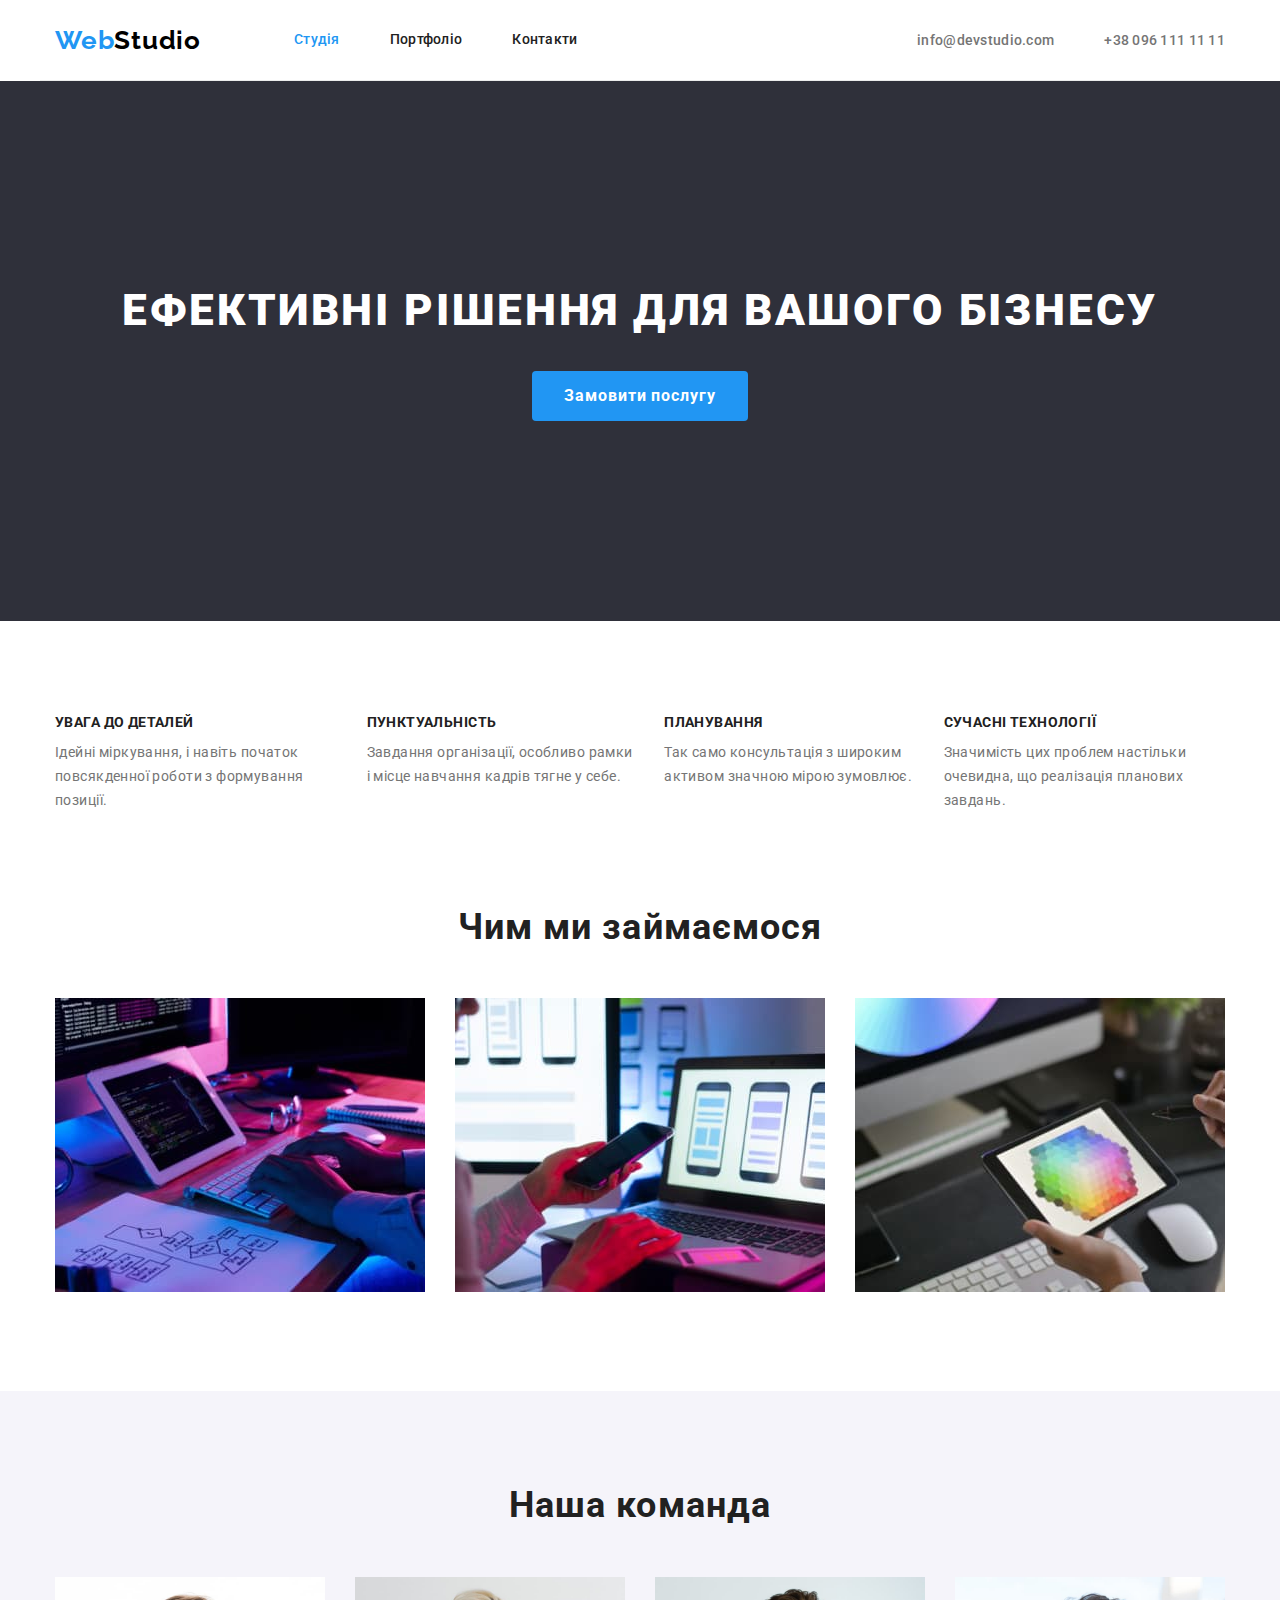
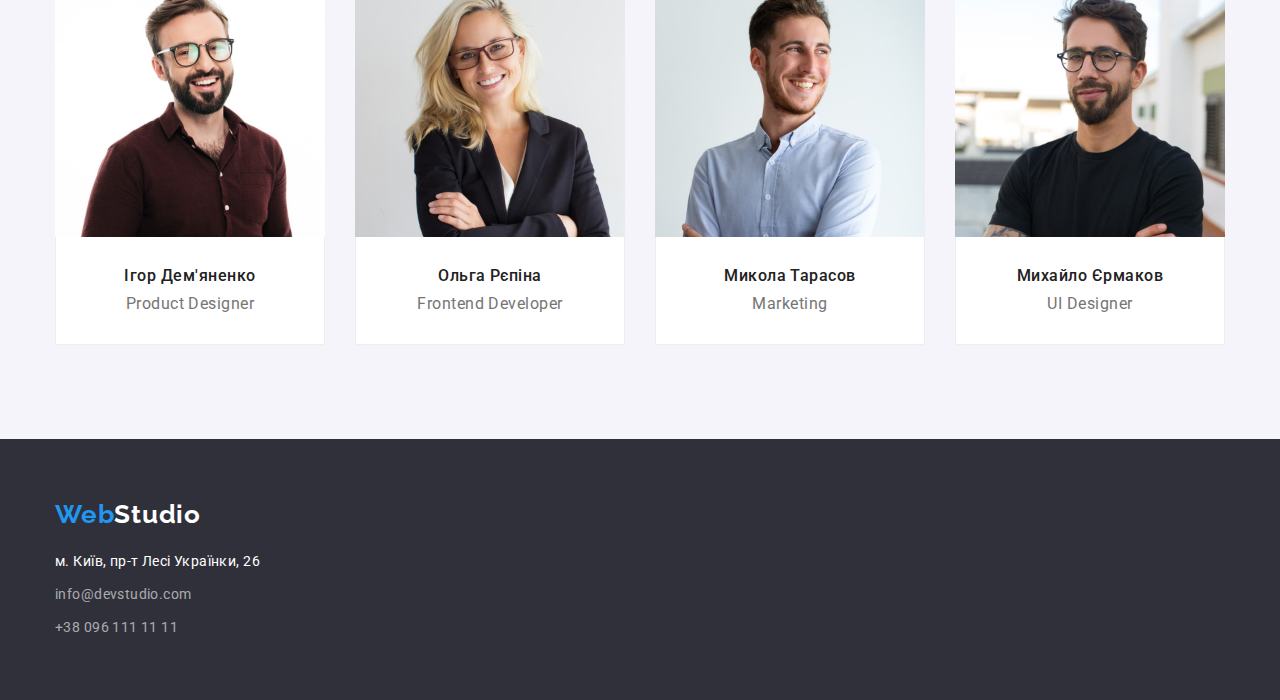
==== commit f5b050e3: "Summary mod3.web6 Finish" ====
--- a/index.html
+++ b/index.html
@@ -20,7 +20,7 @@
     <!--Header nav + cont.-->
 
     <header class="page-header">
-      <div class="container-header main-header">
+      <div class="container main-header">
         <a href="./index.html" class="logo"><span>Web</span>Studio</a>
         <nav>
           <ul class="site-nav">
@@ -51,13 +51,15 @@
       <!--Герой банер с заголовком-->
 
       <section class="hero">
-        <h1 class="hero-title">Ефективні рішення для вашого бізнесу</h1>
-        <button type="button" class="button-primary">Замовити послугу</button>
+        <div class="container">
+          <h1 class="hero-title">Ефективні рішення для вашого бізнесу</h1>
+          <button type="button" class="button-primary">Замовити послугу</button>
+        </div>
       </section>
 
       <!--Особливості (ЗАГОЛОВОК h2 прибрати в CSS)-->
 
-      <section class="features">
+      <section class="section">
         <div class="container">
           <h2 class="visually-hidden">Особливості</h2>
 
@@ -92,9 +94,9 @@
 
       <!--Чим ми займаємось-->
 
-      <section class="list-works">
+      <section class="section works">
         <div class="container">
-          <h2 class="title">Чим ми займаємося</h2>
+          <h2 class="works-title">Чим ми займаємося</h2>
 
           <ul class="img-list">
             <li class="item">
@@ -110,48 +112,41 @@
 
       <!--Наша команда-->
 
-      <section class="team">
+      <section class="section team">
         <div class="container">
-          <h2 class="title">Наша команда</h2>
+          <h2 class="team-title">Наша команда</h2>
 
           <ul class="team-list">
             <li class="item">
               <img class="foto-users" src="./images/1.jpg" width="270" alt="чоловік в окулярах" />
-              <h3 class="title-users">Ігор Дем'яненко</h3>
-              <p class="text">Product Designer</p>
+              <div class="team-description">
+                <h3 class="users-title">Ігор Дем'яненко</h3>
+                <p class="text">Product Designer</p>
+              </div>
             </li>
 
             <li class="item">
-              <img
-                class="foto-users"
-                src="./images/2.jpg"
-                width="270"
-                alt="дівчина в окулярах та піджаку"
-              />
-              <h3 class="title-users">Ольга Рєпіна</h3>
-              <p class="text">Frontend Developer</p>
+              <img class="foto-users" src="./images/2.jpg" width="270" alt="дівчина в окулярах" />
+              <div class="team-description">
+                <h3 class="users-title">Ольга Рєпіна</h3>
+                <p class="text">Frontend Developer</p>
+              </div>
             </li>
 
             <li class="item">
-              <img
-                class="foto-users"
-                src="./images/3.jpg"
-                width="270"
-                alt="чоловік в світлій сорочці"
-              />
-              <h3 class="title-users">Микола Тарасов</h3>
-              <p class="text">Marketing</p>
+              <img class="foto-users" src="./images/3.jpg" width="270" alt="чоловік в сорочці" />
+              <div class="team-description">
+                <h3 class="users-title">Микола Тарасов</h3>
+                <p class="text">Marketing</p>
+              </div>
             </li>
 
             <li class="item">
-              <img
-                class="foto-users"
-                src="./images/4.jpg"
-                width="270"
-                alt="чоловік в футболці з бородою"
-              />
-              <h3 class="title-users">Михайло Єрмаков</h3>
-              <p class="text">UI Designer</p>
+              <img class="foto-users" src="./images/4.jpg" width="270" alt="чоловік з бородою" />
+              <div class="team-description">
+                <h3 class="users-title">Михайло Єрмаков</h3>
+                <p class="text">UI Designer</p>
+              </div>
             </li>
           </ul>
         </div>
@@ -160,8 +155,8 @@
 
     <!--Підвал-->
 
-    <footer>
-      <div class="container-footer">
+    <footer class="footer">
+      <div class="container">
         <a href="./index.html" class="logo-secondary"><span>Web</span>Studio</a>
 
         <address>
--- a/css/styles.css
+++ b/css/styles.css
@@ -27,9 +27,10 @@
   --button-bg-active: #188CE8;
 }
 
-/* html {
+html {
   box-sizing: border-box;
-} */
+}
+
 *,
 *::before,
 *::after {
@@ -39,30 +40,26 @@
 body {
   color: var(--primary-text-color);
   background-color: var(--primary-bg-color);
-  align-content: center;
-  width: 1600px;
-
   font-family: 'Roboto', sans-serif;
-  
 }
 
 ul {
   list-style: none;
 }
 
-/* Убираем заголовки на странице */
+/* Убираем заголовки на странице /////////////////////*/
 
 .visually-hidden {
   position: absolute;
-    white-space: nowrap;
-    width: 1px;
-    height: 1px;
-    overflow: hidden;
-    border: 0;
-    padding: 0;
-    clip: rect(0 0 0 0);
-    clip-path: inset(50%);
-    margin: -1px;
+  white-space: nowrap;
+  width: 1px;
+  height: 1px;
+  overflow: hidden;
+  border: 0;
+  padding: 0;
+  clip: rect(0 0 0 0);
+  clip-path: inset(50%);
+  margin: -1px;
 }
 
 /* Page Header */
@@ -75,14 +72,14 @@
   border-bottom-width: 1px;
   border-bottom-style: solid;
   border-bottom-color: #ECECEC;
-  
-}
-
-.container-header {
-
-  width: 1170px;
-  margin-top: 0;
-  margin-bottom: 0;
+}
+
+/* CONTAINER UNIVERSAL //////////////////////////////////*/
+
+.container {
+
+  width: 1200px;
+
   padding-top: 0;
   padding-bottom: 0;
   padding-right: 15px;
@@ -91,23 +88,18 @@
   margin-right: auto;
 }
 
-.container {
-
-  width: 1170px;
+/* SECTION UNIVERSAL ///////////////////////////*/
+
+.section {
   padding-top: 94px;
   padding-bottom: 94px;
-  padding-right: 15px;
-  padding-left: 15px;
-  margin-left: auto;
-  margin-right: auto;
-}
-
-/* Header nav+cont. */
+}
+
+
+/* Header nav+cont. ////////////////////////////////////*/
 
 .logo {
-     display: block;
-  padding-top: 32px;
-  padding-bottom: 32px;
+  display: block;
 
   color: var(--logo-black-color);
 
@@ -132,15 +124,13 @@
 
   margin-top: 0;
   margin-bottom: 0;
-  
-}
-
-
-.site-nav .item + .item {
+}
+
+.site-nav .item+.item {
   margin-left: 50px;
 }
 
-.site-nav .link, 
+.site-nav .link,
 .link-current {
   display: block;
   padding-top: 32px;
@@ -148,16 +138,19 @@
 }
 
 .contact-nav {
-   display: flex;
-   margin-left: auto;
-
-  margin-top: 0;
-  margin-bottom: 0;
-  
-}
-
-.contact-nav .item + .item {
+  display: flex;
+  margin-left: auto;
+  padding: 0;
+  margin: 0;
+  margin-left: auto;
+}
+
+.contact-nav .item+.item {
   margin-left: 50px;
+}
+
+.contact-nav .item {
+  margin: 0 auto;
 }
 
 .site-nav a {
@@ -168,7 +161,6 @@
   line-height: 1.14;
   letter-spacing: 0.02em;
   text-decoration: none;
-
 }
 
 .contact-nav a {
@@ -179,7 +171,6 @@
   line-height: 1.14;
   letter-spacing: 0.02em;
   text-decoration: none;
-
 }
 
 .site-nav .link:hover,
@@ -196,13 +187,12 @@
   color: var(--accent-text-color);
 }
 
-/* Герой банер с заголовком */
+/* Герой банер с заголовком ///////////////////////// */
 
 .hero {
   background-color: var(--accent-bg-color);
-  text-align: center;
-  margin-bottom: 0;
-  width: 1600px;
+  padding-top: 200px;
+  padding-bottom: 200px;
 }
 
 .hero-title {
@@ -219,10 +209,10 @@
   margin-bottom: 30px;
 }
 
-/* Button */
+/* Button ///////////////////////////////////////*/
 
 .button-primary {
-    cursor: pointer;
+  cursor: pointer;
 
   color: var(--base-white-color);
   background-color: var(--accent-secondary-bg-color);
@@ -238,15 +228,12 @@
 
   border-radius: 4px;
   padding: 10px 32px;
-  margin-left: auto;
-  margin-right: auto;
+  margin: 0 auto;
   border: none;
-
-
 }
 
 .button-secondary {
-    cursor: pointer;
+  cursor: pointer;
 
   color: var(--title-text-color);
   background: var(--secondary-bg-color);
@@ -262,8 +249,6 @@
   padding: 6px 22px;
   max-width: 130px;
   border: none;
-  
-
 }
 
 .button-primary:hover,
@@ -277,36 +262,33 @@
   background-color: var(--accent-secondary-bg-color);
 }
 
-/* Особливості (ЗАГОЛОВОК h2 прибрати в CSS) */
-
-
-.features {
-  width: 1600px;
-}
+
+
+/* Особливості (ЗАГОЛОВОК h2 прибрати в CSS) /////////////*/
+
 .features-list {
   display: flex;
-  padding-inline-start: 0; 
-}
-
-.features-list .item + .item {
+  padding-inline-start: 0;
+  margin: 0 auto;
+}
+
+.features-list .item+.item {
   margin-left: 30px;
 }
 
-.features-list .item {
-  width: 270px;
-}
-
 .block {
   margin-top: 0;
   margin-bottom: 0;
 }
 
-
+/* WHAT IS IT ??????????????????????????????????????????? */
 .title-portfolio {
   color: var(--title-text-color);
 }
 
-.features .title {
+
+
+.features-list .title {
   color: var(--title-text-color);
 
   font-weight: 700;
@@ -314,7 +296,9 @@
   line-height: 1.14;
   letter-spacing: 0.03em;
   text-transform: uppercase;
-
+  text-align: start;
+
+  padding: 0;
   margin-top: 0;
   margin-bottom: 10px;
 }
@@ -329,34 +313,37 @@
   margin-bottom: 0;
 }
 
-/* чим ми займаємось */
+/* чим ми займаємось /////////////////////////////////////*/
+
+.section.works {
+  padding-top: 0;
+}
 
 .img-list {
   display: flex;
-  padding-left: 0;
-  padding-right: 0;
-
-  padding-top: 0;
-  padding-bottom: 0;
+
+  padding: 0;
   margin-top: 0;
   margin-bottom: 0;
 }
-.img-list .item{
+
+.img-list .item {
   width: 370px;
 }
 
-.img-list .item + .item {
+.img-list .item+.item {
   margin-left: 30px;
 }
 
-.list-works {
+/* DELETE ??????????????? ????????????????????????????*/
+/* .list-works {
   padding-top: 0;
   padding-bottom: 0;
   width: 1600px;
   align-items: center;
-}
-
-.list-works .title {
+} */
+
+.works-title {
   color: var(--title-text-color);
 
   font-weight: 700;
@@ -367,45 +354,52 @@
 
   margin-top: 0;
   margin-bottom: 50px;
-  
-}
-
-/* наша команда */
-
-.team {
-  width: 1600px;
-  margin-inline-end: 0;
-
-}
+
+}
+
+/* наша команда //////////////////////////////////////////*/
 
 .team-list {
   display: flex;
-  padding-left: 0;
-  padding-right: 0;
-  margin-inline-end: 0;
-
-  padding-top: 0;
-  padding-bottom: 0;
-  margin-top: 0;
-  margin-bottom: 0;
-
-}
-
-.team-list .item{
-  width: 370px;
-}
-
-.team-list .item + .item {
+
+  margin: 0;
+  padding: 0;
+}
+
+.team-list .item {
+  background-color: var(--base-white-bg-color);
+}
+
+.team-list .item+.item {
   margin-left: 30px;
 }
 
 .team {
   background-color: var(--secondary-bg-color);
-    padding-top: 0;
-    padding-bottom: 0;
-}
-
-.team .title {
+}
+
+.team-description {
+
+  text-align: center;
+  padding-top: 30px;
+  padding-bottom: 30px;
+
+  border-right-width: 1px;
+  border-right-style: solid;
+  border-right-color: #EEEEEE;
+
+  border-bottom-width: 1px;
+  border-bottom-style: solid;
+  border-bottom-color: #EEEEEE;
+
+  border-left-width: 1px;
+  border-left-style: solid;
+  border-left-color: #EEEEEE;
+
+
+}
+
+.team-title {
   color: var(--title-text-color);
 
   font-weight: 700;
@@ -418,7 +412,7 @@
   margin-bottom: 50px;
 }
 
-.team .title-users {
+.users-title {
   color: var(--title-text-color);
 
   font-weight: 500;
@@ -428,7 +422,6 @@
 
   margin-top: 0;
   margin-bottom: 10px;
-
 }
 
 .team .text {
@@ -437,31 +430,17 @@
   line-height: 1.18;
   letter-spacing: 0.03em;
 }
+
 .foto-users {
-  margin-top: 0;
-  margin-bottom: 30px;
-}
-
-
-/* Подвал  */
-
-footer {
+  display: block;
+}
+
+/* Подвал  ///////////////////////////////////*/
+
+.footer {
   background-color: var(--accent-bg-color);
-  width: 1600px;
-
-}
-
-
-
-.container-footer {
-  margin-left: auto;
-  margin-right: auto;
-
-  width: 1170px;
   padding-top: 60px;
   padding-bottom: 60px;
-  padding-left: 15px;
-  padding-right: 15px;
 
 }
 
@@ -493,7 +472,7 @@
   line-height: 1.71;
   letter-spacing: 0.03em;
 }
- 
+
 
 .link-maps {
   color: var(--base-white-color);
@@ -506,45 +485,31 @@
   text-decoration: none;
 }
 
-.contact-nav-secondary:hover,
-.contact-nav-secondary:focus {
+.block-footer .item :hover,
+.block-footer .item :focus {
   color: var(--accent-text-color);
 }
 
 .link-maps:hover,
 .link-maps:focus {
   color: var(--accent-text-color);
-  
+
 }
 
 .block-footer {
- padding-left: 0;
- padding-right: 0;
-}
-
-.item .link-maps {
-display: block;
-margin-bottom: 9px;
-}
-.item .mail {
-display: block;
-margin-bottom: 9px;
-}
-.item .tell {
-display: block;
-}
-
-
-/* Портфолио сторінка друга */
-
-
-.page-header{
-  margin-top: 0;
-  margin-bottom: 0;
-  padding top: 0;
-  padding bottom: 0;
-
-}
+  display: block;
+
+  padding-left: 0;
+  padding-right: 0;
+  margin: 0;
+}
+
+.block-footer .item:nth-child(-n + 2) {
+  margin-bottom: 9px;
+}
+
+
+/* Портфолио сторінка друга 000000000000000000000000*/
 
 
 
@@ -554,22 +519,18 @@
 
   margin-top: 0;
   margin-bottom: 34px;
-  padding-right: 0;
-  padding-left: 0;
-  
-}
-
-.list-button .item + .item {
+  padding: 0;
+}
+
+.list-button .item+.item {
   margin-left: 8px;
 }
 
 .list-filter {
   display: flex;
   flex-wrap: wrap;
-  padding-right: 0;
-  padding-left: 0;
-  margin-top: 0;
-  margin-bottom: 0;
+  padding: 0;
+  margin: 0;
 }
 
 
@@ -580,9 +541,7 @@
   margin-bottom: 0;
 }
 
-
-
-.list-choice{
+.list-choice {
   width: 370px;
   margin-right: 30px;
   margin-bottom: 30px;
@@ -590,27 +549,27 @@
 }
 
 .box {
-padding-left: 24px;
-display: block;
- border-right-width: 1px;
+
+  padding: 20px 24px;
+  display: block;
+
+  border-right-width: 1px;
   border-right-style: solid;
   border-right-color: #EEEEEE;
 
-  /* Встановить стилі нижньої рамки */
   border-bottom-width: 1px;
-  border-bottom-style:  solid;
+  border-bottom-style: solid;
   border-bottom-color: #EEEEEE;
 
-  /* Встановить стилі лівої рамки */
   border-left-width: 1px;
-  border-left-style:  solid;
+  border-left-style: solid;
   border-left-color: #EEEEEE;
 }
 
 
 .list-choice:nth-child(3n) {
   margin-right: 0;
-   
+
 }
 
 .list-choice:nth-last-child(-n+3) {
@@ -627,7 +586,7 @@
   letter-spacing: 0.06em;
 
   margin-bottom: 4px;
-  padding-top: 20px;
+  padding: 0;
 }
 
 .list-filter .text {
@@ -639,12 +598,10 @@
 }
 
 .link-filter {
-    text-decoration: none;
+  text-decoration: none;
 
 }
 
 .link-filter img {
   display: block;
-}
-
-
+}